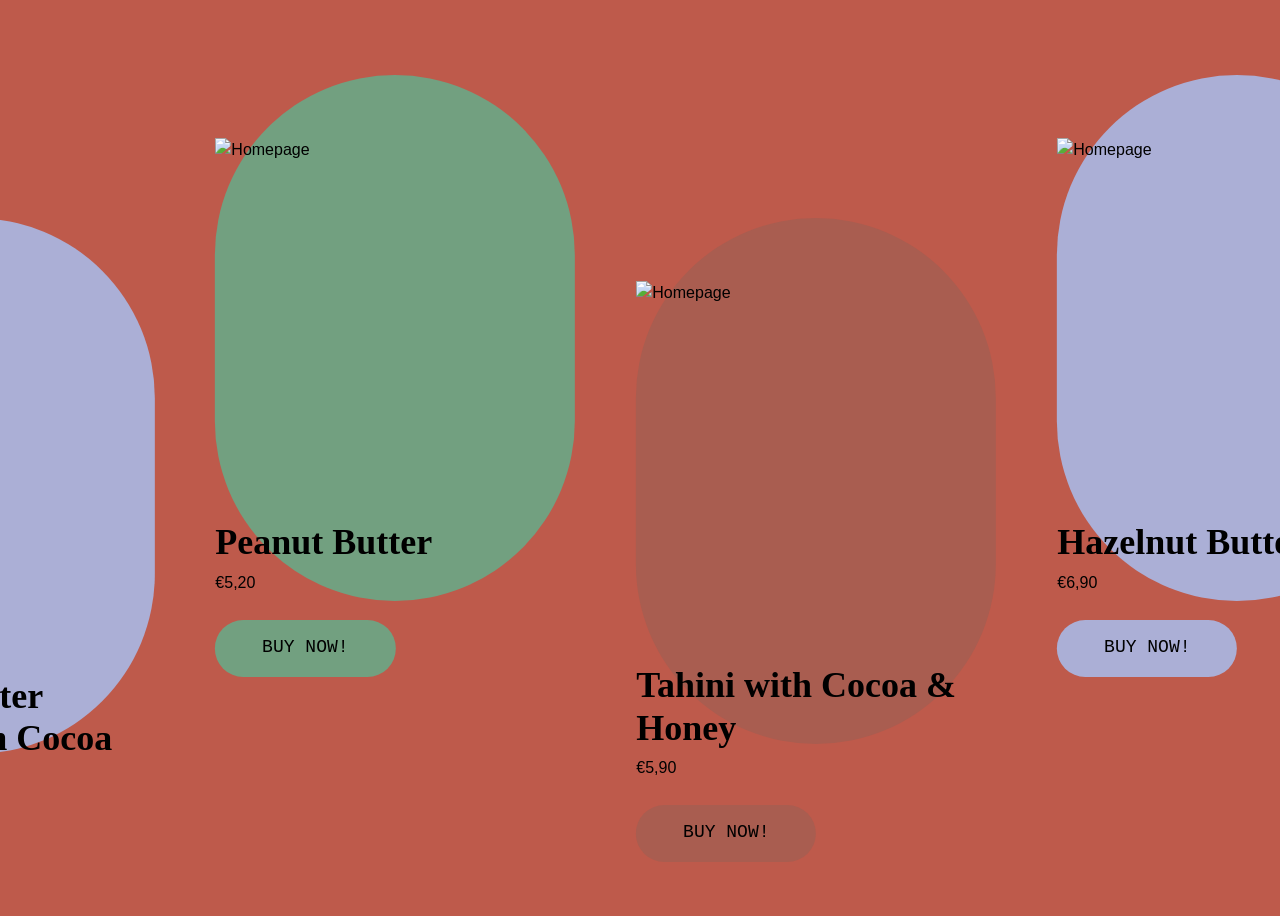
==== courouZel.html @ a233893a "pullendo classi" ====
<!doctype html>
<html lang="en-US">

<head>
    <meta charset="utf-8">
    <meta http-equiv="x-ua-compatible" content="ie=edge">
    <meta name="viewport" content="width=device-width, initial-scale=1, shrink-to-fit=no">

    <!-- This site is optimized with the Yoast SEO plugin v20.3 - https://yoast.com/wordpress/plugins/seo/ -->
    <title>carouZel &mdash; Taste the Wild. Find your Soul.</title>

    <meta name="yandex-verification" content="0fceaeccfa1d9a59" />
    <!-- / Yoast SEO plugin. -->

    <link rel='dns-prefetch' href='//static.wildsouls.gr' />

    <link href='https://static.wildsouls.gr' rel='preconnect' />
   
   
    <link rel="stylesheet" href="main.css">

    <script type='text/javascript' src='jquery.js' id='jquery-core-js'></script>

    </script>







</head>

<body >
        <main>
            <div class="flexible-content-wrap">
				
                <div style="background-color: #be5a4b;">
                    <div>
                    


                        <div data-component="MarqueeSlider" data-slider=".marquee-slider__list" data-speed="38" data-direction="left">
                            

                            <div class="marquee-slider__list">
                                <!--prodotto inizio-->
                                <div class="products-slider__item product-card">
                                    <div class="product-card__inner">
                                        <a href="#">
                                            <div class="product-card__thumb parallax-item" data-speed="0.1">
                                                <div class="product-card__background" style="background-color: #abafd6;">
                                                    <div class="product-card__pattern" style="background-image: url(https://static.wildsouls.gr/app/uploads/2020/10/HazelnutButterCrunchy.jpg);">
                                                    </div>
                                                </div>
                                                <div class="media-item media-item--portrait">
                                                    <div class="media-item__inner position-relative" style="padding-bottom: 113%;">
                                                        <img data-src="https://static.wildsouls.gr/app/uploads/2022/02/fountoukovoutiro_kakao_xourma-1-800x904.png" data-sizes="auto" alt="Homepage" class="media-item__image lazyload">
                                                    </div>
                                                </div>
                                            </div>

                                            <div class="product-card__body">
                                                <h2 class="product-card__title display display--3">
                                                    Hazelnut Butter Crunchy with Cocoa &amp; Date
                                                </h2>

                                                <div class="product-card__footer big-copy">

                                                    <div class="product-card__price">
                                                        <span class="woocommerce-Price-amount amount"><bdi><span class="woocommerce-Price-currencySymbol">&euro;</span>7,90</bdi>
                                                        </span>
                                                    </div>
                                                </div>
                                            </div>
                                        </a>

                                        <a href="?add-to-cart=11401" data-quantity="1" class="button wp-element-button product_type_simple add_to_cart_button ajax_add_to_cart product-card__button btn btn--primary btn--md" data-product_id="11401" data-product-name="Hazelnut Butter Crunchy with Cocoa &amp; Date"
                                            data-product-price="7.9" data-currency="EUR" data-product_sku="5201049184194" aria-label="Add &ldquo;Hazelnut Butter Crunchy with Cocoa &amp; Date&rdquo; to your cart" rel="nofollow" data-product-title="Hazelnut Butter Crunchy with Cocoa &amp; Date"
                                            style="background-color: #abafd6;">Buy Now!</a> </div>
                                </div>
                                <!--fine prodotto-->





                                <div class="products-slider__item product type-product post-2794 status-publish instock product_cat-nut-butters has-post-thumbnail taxable shipping-taxable purchasable product-type-simple product-card">
                                    <div class="product-card__inner">
                                        <a href="https://www.wildsouls.gr/en/product/the-wild-peanut-butter/" class="product-card__link" data-component="CustomCursorTrigger" data-cc="viewMore">
                                            <div class="product-card__thumb parallax-item" data-speed="0.1">
                                                <div class="product-card__background" style="background-color: #72a080;">
                                                    <div class="product-card__pattern" style="background-image: url(https://static.wildsouls.gr/app/uploads/2020/10/PeanutButter.jpg);">
                                                    </div>
                                                </div>
                                                <div class="media-item media-item--portrait">
                                                    <div class="media-item__inner position-relative" style="padding-bottom: 110%;">
                                                        <img data-src="https://static.wildsouls.gr/app/uploads/2020/10/fistikovoutiro-1-800x880.png" data-sizes="auto" alt="Homepage" class="media-item__image lazyload">
                                                    </div>
                                                </div>
                                            </div>

                                            <div class="product-card__body">
                                                <h2 class="product-card__title display display--3">
                                                    Peanut Butter
                                                </h2>

                                                <div class="product-card__footer big-copy">

                                                    <div class="product-card__price">
                                                        <span class="woocommerce-Price-amount amount"><bdi><span class="woocommerce-Price-currencySymbol">&euro;</span>5,20</bdi>
                                                        </span>
                                                    </div>
                                                </div>
                                            </div>
                                        </a>

                                        <a href="?add-to-cart=2794" data-quantity="1" class="button wp-element-button product_type_simple add_to_cart_button ajax_add_to_cart product-card__button btn btn--primary btn--md" data-product_id="2794" data-product-name="Peanut Butter" data-product-price="5.2"
                                            data-currency="EUR" data-product_sku="5201049183104" aria-label="Add &ldquo;Peanut Butter&rdquo; to your cart" rel="nofollow" data-product-title="Peanut Butter" style="background-color: #72a080;">Buy Now!</a>                                        </div>
                                </div>
                                <div class="products-slider__item product type-product post-2813 status-publish instock product_cat-sesame-vutter-tahini has-post-thumbnail taxable shipping-taxable purchasable product-type-simple product-card">
                                    <div class="product-card__inner">
                                        <a href="https://www.wildsouls.gr/en/product/tahini-with-cocoa-and-honey/" class="product-card__link" data-component="CustomCursorTrigger" data-cc="viewMore">
                                            <div class="product-card__thumb parallax-item" data-speed="0.1">
                                                <div class="product-card__background" style="background-color: #a95d50;">
                                                    <div class="product-card__pattern" style="background-image: url(https://static.wildsouls.gr/app/uploads/2020/10/Taxini_Cacao.jpg);">
                                                    </div>
                                                </div>
                                                <div class="media-item media-item--portrait">
                                                    <div class="media-item__inner position-relative" style="padding-bottom: 110%;">
                                                        <img data-src="https://static.wildsouls.gr/app/uploads/2020/10/taxini_kakoa_meli-800x880.png" data-sizes="auto" alt="Homepage" class="media-item__image lazyload">
                                                    </div>
                                                </div>
                                            </div>

                                            <div class="product-card__body">
                                                <h2 class="product-card__title display display--3">
                                                    Tahini with Cocoa & Honey
                                                </h2>

                                                <div class="product-card__footer big-copy">

                                                    <div class="product-card__price">
                                                        <span class="woocommerce-Price-amount amount"><bdi><span class="woocommerce-Price-currencySymbol">&euro;</span>5,90</bdi>
                                                        </span>
                                                    </div>
                                                </div>
                                            </div>
                                        </a>

                                        <a href="?add-to-cart=2813" data-quantity="1" class="button wp-element-button product_type_simple add_to_cart_button ajax_add_to_cart product-card__button btn btn--primary btn--md" data-product_id="2813" data-product-name="Tahini with Cocoa & Honey" data-product-price="5.9"
                                            data-currency="EUR" data-product_sku="5201049181247" aria-label="Add &ldquo;Tahini with Cocoa &amp; Honey&rdquo; to your cart" rel="nofollow" data-product-title="Tahini with Cocoa &amp; Honey" style="background-color: #a95d50;">Buy Now!</a>                                        </div>
                                </div>
                                <div class="products-slider__item product type-product post-2784 status-publish last instock product_cat-nut-butters has-post-thumbnail taxable shipping-taxable purchasable product-type-simple product-card">
                                    <div class="product-card__inner">
                                        <a href="https://www.wildsouls.gr/en/product/the-wild-hazelnut-butter/" class="product-card__link" data-component="CustomCursorTrigger" data-cc="viewMore">
                                            <div class="product-card__thumb parallax-item" data-speed="0.1">
                                                <div class="product-card__background" style="background-color: #abafd6;">
                                                    <div class="product-card__pattern" style="background-image: url(https://static.wildsouls.gr/app/uploads/2020/10/HazelnutButter.jpg);">
                                                    </div>
                                                </div>
                                                <div class="media-item media-item--portrait">
                                                    <div class="media-item__inner position-relative" style="padding-bottom: 110%;">
                                                        <img data-src="https://static.wildsouls.gr/app/uploads/2020/10/fountoukovoutiro-800x880.png" data-sizes="auto" alt="Homepage" class="media-item__image lazyload">
                                                    </div>
                                                </div>
                                            </div>

                                            <div class="product-card__body">
                                                <h2 class="product-card__title display display--3">
                                                    Hazelnut Butter
                                                </h2>

                                                <div class="product-card__footer big-copy">

                                                    <div class="product-card__price">
                                                        <span class="woocommerce-Price-amount amount"><bdi><span class="woocommerce-Price-currencySymbol">&euro;</span>6,90</bdi>
                                                        </span>
                                                    </div>
                                                </div>
                                            </div>
                                        </a>

                                        <a href="?add-to-cart=2784" data-quantity="1" class="button wp-element-button product_type_simple add_to_cart_button ajax_add_to_cart product-card__button btn btn--primary btn--md" data-product_id="2784" data-product-name="Hazelnut Butter" data-product-price="6.9"
                                            data-currency="EUR" data-product_sku="5201049184101" aria-label="Add &ldquo;Hazelnut Butter&rdquo; to your cart" rel="nofollow" data-product-title="Hazelnut Butter" style="background-color: #abafd6;">Buy Now!</a>                                        </div>
                                </div>
                                <div class="products-slider__item product type-product post-2823 status-publish first instock product_cat-sesame-vutter-tahini product_tag-high-fiber-en product_tag-vegan-en has-post-thumbnail taxable shipping-taxable purchasable product-type-simple product-card">
                                    <div class="product-card__inner">
                                        <a href="https://www.wildsouls.gr/en/product/the-wild-tahini/" class="product-card__link" data-component="CustomCursorTrigger" data-cc="viewMore">
                                            <div class="product-card__thumb parallax-item" data-speed="0.1">
                                                <div class="product-card__background" style="background-color: #fecf6b;">
                                                    <div class="product-card__pattern" style="background-image: url(https://static.wildsouls.gr/app/uploads/2020/10/Taxini.jpg);">
                                                    </div>
                                                </div>
                                                <div class="media-item media-item--portrait">
                                                    <div class="media-item__inner position-relative" style="padding-bottom: 110%;">
                                                        <img data-src="https://static.wildsouls.gr/app/uploads/2020/10/taxini_sisami-800x880.png" data-sizes="auto" alt="Homepage" class="media-item__image lazyload">
                                                    </div>
                                                </div>
                                            </div>

                                            <div class="product-card__body">
                                                <h2 class="product-card__title display display--3">
                                                    Tahini
                                                </h2>

                                                <div class="product-card__footer big-copy">

                                                    <div class="product-card__price">
                                                        <span class="woocommerce-Price-amount amount"><bdi><span class="woocommerce-Price-currencySymbol">&euro;</span>4,90</bdi>
                                                        </span>
                                                    </div>
                                                </div>
                                            </div>
                                        </a>

                                        <a href="?add-to-cart=2823" data-quantity="1" class="button wp-element-button product_type_simple add_to_cart_button ajax_add_to_cart product-card__button btn btn--primary btn--md" data-product_id="2823" data-product-name="Tahini" data-product-price="4.9"
                                            data-currency="EUR" data-product_sku="5201049181209" aria-label="Add &ldquo;Tahini&rdquo; to your cart" rel="nofollow" data-product-title="Tahini" style="background-color: #fecf6b;">Buy Now!</a>                                        </div>
                                </div>
                                <div class="products-slider__item product type-product post-2776 status-publish instock product_cat-nut-butters has-post-thumbnail taxable shipping-taxable purchasable product-type-simple product-card">
                                    <div class="product-card__inner">
                                        <a href="https://www.wildsouls.gr/en/product/the-wild-cashew-butter/" class="product-card__link" data-component="CustomCursorTrigger" data-cc="viewMore">
                                            <div class="product-card__thumb parallax-item" data-speed="0.1">
                                                <div class="product-card__background" style="background-color: #afe2f8;">
                                                    <div class="product-card__pattern" style="background-image: url(https://static.wildsouls.gr/app/uploads/2020/10/CashewButter.jpg);">
                                                    </div>
                                                </div>
                                                <div class="media-item media-item--portrait">
                                                    <div class="media-item__inner position-relative" style="padding-bottom: 110%;">
                                                        <img data-src="https://static.wildsouls.gr/app/uploads/2020/10/kasious-800x880.png" data-sizes="auto" alt="Homepage" class="media-item__image lazyload">
                                                    </div>
                                                </div>
                                            </div>

                                            <div class="product-card__body">
                                                <h2 class="product-card__title display display--3">
                                                    Cashew Butter
                                                </h2>

                                                <div class="product-card__footer big-copy">

                                                    <div class="product-card__price">
                                                        <span class="woocommerce-Price-amount amount"><bdi><span class="woocommerce-Price-currencySymbol">&euro;</span>6,90</bdi>
                                                        </span>
                                                    </div>
                                                </div>
                                            </div>
                                        </a>

                                        <a href="?add-to-cart=2776" data-quantity="1" class="button wp-element-button product_type_simple add_to_cart_button ajax_add_to_cart product-card__button btn btn--primary btn--md" data-product_id="2776" data-product-name="Cashew Butter" data-product-price="6.9"
                                            data-currency="EUR" data-product_sku="5201049186105" aria-label="Add &ldquo;Cashew Butter&rdquo; to your cart" rel="nofollow" data-product-title="Cashew Butter" style="background-color: #afe2f8;">Buy Now!</a>                                        </div>
                                </div>
                                <div class="products-slider__item product type-product post-2815 status-publish instock product_cat-sesame-vutter-tahini has-post-thumbnail taxable shipping-taxable purchasable product-type-simple product-card">
                                    <div class="product-card__inner">
                                        <a href="https://www.wildsouls.gr/en/product/tahini-with-honey/" class="product-card__link" data-component="CustomCursorTrigger" data-cc="viewMore">
                                            <div class="product-card__thumb parallax-item" data-speed="0.1">
                                                <div class="product-card__background" style="background-color: #fff7b0;">
                                                    <div class="product-card__pattern" style="background-image: url(https://static.wildsouls.gr/app/uploads/2020/10/Taxini_Meli.jpg);">
                                                    </div>
                                                </div>
                                                <div class="media-item media-item--portrait">
                                                    <div class="media-item__inner position-relative" style="padding-bottom: 110%;">
                                                        <img data-src="https://static.wildsouls.gr/app/uploads/2020/10/taxini_meli-800x880.png" data-sizes="auto" alt="Homepage" class="media-item__image lazyload">
                                                    </div>
                                                </div>
                                            </div>

                                            <div class="product-card__body">
                                                <h2 class="product-card__title display display--3">
                                                    Tahini with Honey
                                                </h2>

                                                <div class="product-card__footer big-copy">

                                                    <div class="product-card__price">
                                                        <span class="woocommerce-Price-amount amount"><bdi><span class="woocommerce-Price-currencySymbol">&euro;</span>5,90</bdi>
                                                        </span>
                                                    </div>
                                                </div>
                                            </div>
                                        </a>

                                        <a href="?add-to-cart=2815" data-quantity="1" class="button wp-element-button product_type_simple add_to_cart_button ajax_add_to_cart product-card__button btn btn--primary btn--md" data-product_id="2815" data-product-name="Tahini with Honey" data-product-price="5.9"
                                            data-currency="EUR" data-product_sku="5201049181230" aria-label="Add &ldquo;Tahini with Honey&rdquo; to your cart" rel="nofollow" data-product-title="Tahini with Honey" style="background-color: #fff7b0;">Buy Now!</a>                                        </div>
                                </div>
                                <div class="products-slider__item product type-product post-2807 status-publish last instock product_cat-sesame-vutter-tahini has-post-thumbnail taxable shipping-taxable purchasable product-type-simple product-card">
                                    <div class="product-card__inner">
                                        <a href="https://www.wildsouls.gr/en/product/high-fiber-tahini/" class="product-card__link" data-component="CustomCursorTrigger" data-cc="viewMore">
                                            <div class="product-card__thumb parallax-item" data-speed="0.1">
                                                <div class="product-card__background" style="background-color: #a6d07d;">
                                                    <div class="product-card__pattern" style="background-image: url(https://static.wildsouls.gr/app/uploads/2020/10/Taxini_Fiber.jpg);">
                                                    </div>
                                                </div>
                                                <div class="media-item media-item--portrait">
                                                    <div class="media-item__inner position-relative" style="padding-bottom: 110%;">
                                                        <img data-src="https://static.wildsouls.gr/app/uploads/2020/10/taxini_futikes-ines-800x880.png" data-sizes="auto" alt="Homepage" class="media-item__image lazyload">
                                                    </div>
                                                </div>
                                            </div>

                                            <div class="product-card__body">
                                                <h2 class="product-card__title display display--3">
                                                    High Fiber Tahini
                                                </h2>

                                                <div class="product-card__footer big-copy">

                                                    <div class="product-card__price">
                                                        <span class="woocommerce-Price-amount amount"><bdi><span class="woocommerce-Price-currencySymbol">&euro;</span>5,90</bdi>
                                                        </span>
                                                    </div>
                                                </div>
                                            </div>
                                        </a>

                                        <a href="?add-to-cart=2807" data-quantity="1" class="button wp-element-button product_type_simple add_to_cart_button ajax_add_to_cart product-card__button btn btn--primary btn--md" data-product_id="2807" data-product-name="High Fiber Tahini" data-product-price="5.9"
                                            data-currency="EUR" data-product_sku="5201049181339" aria-label="Add &ldquo;High Fiber Tahini&rdquo; to your cart" rel="nofollow" data-product-title="High Fiber Tahini" style="background-color: #a6d07d;">Buy Now!</a>                                        </div>
                                </div>
                                <div class="products-slider__item product type-product post-2788 status-publish first instock product_cat-nut-butters has-post-thumbnail taxable shipping-taxable purchasable product-type-simple product-card">
                                    <div class="product-card__inner">
                                        <a href="https://www.wildsouls.gr/en/product/the-wild-almond-butter/" class="product-card__link" data-component="CustomCursorTrigger" data-cc="viewMore">
                                            <div class="product-card__thumb parallax-item" data-speed="0.1">
                                                <div class="product-card__background" style="background-color: #f6b8d3;">
                                                    <div class="product-card__pattern" style="background-image: url(https://static.wildsouls.gr/app/uploads/2020/10/AlmondButter.jpg);">
                                                    </div>
                                                </div>
                                                <div class="media-item media-item--portrait">
                                                    <div class="media-item__inner position-relative" style="padding-bottom: 110%;">
                                                        <img data-src="https://static.wildsouls.gr/app/uploads/2020/10/amigdalovoutiro-800x880.png" data-sizes="auto" alt="Homepage" class="media-item__image lazyload">
                                                    </div>
                                                </div>
                                            </div>

                                            <div class="product-card__body">
                                                <h2 class="product-card__title display display--3">
                                                    Almond Butter
                                                </h2>

                                                <div class="product-card__footer big-copy">

                                                    <div class="product-card__price">
                                                        <span class="woocommerce-Price-amount amount"><bdi><span class="woocommerce-Price-currencySymbol">&euro;</span>7,20</bdi>
                                                        </span>
                                                    </div>
                                                </div>
                                            </div>
                                        </a>

                                        <a href="?add-to-cart=2788" data-quantity="1" class="button wp-element-button product_type_simple add_to_cart_button ajax_add_to_cart product-card__button btn btn--primary btn--md" data-product_id="2788" data-product-name="Almond Butter" data-product-price="7.2"
                                            data-currency="EUR" data-product_sku="5201049185108" aria-label="Add &ldquo;Almond Butter&rdquo; to your cart" rel="nofollow" data-product-title="Almond Butter" style="background-color: #f6b8d3;">Buy Now!</a>                                        </div>
                                </div>
                                <div class="products-slider__item product type-product post-2803 status-publish instock product_cat-sesame-vutter-tahini has-post-thumbnail taxable shipping-taxable purchasable product-type-simple product-card">
                                    <div class="product-card__inner">
                                        <a href="https://www.wildsouls.gr/en/product/tahini-with-extra-protein/" class="product-card__link" data-component="CustomCursorTrigger" data-cc="viewMore">
                                            <div class="product-card__thumb parallax-item" data-speed="0.1">
                                                <div class="product-card__background" style="background-color: #f84f5a;">
                                                    <div class="product-card__pattern" style="background-image: url(https://static.wildsouls.gr/app/uploads/2020/10/Taxini_Protein.jpg);">
                                                    </div>
                                                </div>
                                                <div class="media-item media-item--portrait">
                                                    <div class="media-item__inner position-relative" style="padding-bottom: 110%;">
                                                        <img data-src="https://static.wildsouls.gr/app/uploads/2020/10/taxini_protein-800x880.png" data-sizes="auto" alt="Homepage" class="media-item__image lazyload">
                                                    </div>
                                                </div>
                                            </div>

                                            <div class="product-card__body">
                                                <h2 class="product-card__title display display--3">
                                                    High Protein Tahini
                                                </h2>

                                                <div class="product-card__footer big-copy">

                                                    <div class="product-card__price">
                                                        <span class="woocommerce-Price-amount amount"><bdi><span class="woocommerce-Price-currencySymbol">&euro;</span>6,40</bdi>
                                                        </span>
                                                    </div>
                                                </div>
                                            </div>
                                        </a>

                                        <a href="?add-to-cart=2803" data-quantity="1" class="button wp-element-button product_type_simple add_to_cart_button ajax_add_to_cart product-card__button btn btn--primary btn--md" data-product_id="2803" data-product-name="High Protein Tahini" data-product-price="6.4"
                                            data-currency="EUR" data-product_sku="5201049181346" aria-label="Add &ldquo;High Protein Tahini&rdquo; to your cart" rel="nofollow" data-product-title="High Protein Tahini" style="background-color: #f84f5a;">Buy Now!</a>                                        </div>
                                </div>
                                <div class="products-slider__item product type-product post-2805 status-publish instock product_cat-sesame-vutter-tahini has-post-thumbnail taxable shipping-taxable purchasable product-type-simple product-card">
                                    <div class="product-card__inner">
                                        <a href="https://www.wildsouls.gr/en/product/tahini-with-chia-seeds/" class="product-card__link" data-component="CustomCursorTrigger" data-cc="viewMore">
                                            <div class="product-card__thumb parallax-item" data-speed="0.1">
                                                <div class="product-card__background" style="background-color: #ad6aa9;">
                                                    <div class="product-card__pattern" style="background-image: url(https://static.wildsouls.gr/app/uploads/2020/10/Taxini_Chia.jpg);">
                                                    </div>
                                                </div>
                                                <div class="media-item media-item--portrait">
                                                    <div class="media-item__inner position-relative" style="padding-bottom: 110%;">
                                                        <img data-src="https://static.wildsouls.gr/app/uploads/2020/10/taxini_chia-800x880.png" data-sizes="auto" alt="Homepage" class="media-item__image lazyload">
                                                    </div>
                                                </div>
                                            </div>

                                            <div class="product-card__body">
                                                <h2 class="product-card__title display display--3">
                                                    Tahini with Chia Seeds
                                                </h2>

                                                <div class="product-card__footer big-copy">

                                                    <div class="product-card__price">
                                                        <span class="woocommerce-Price-amount amount"><bdi><span class="woocommerce-Price-currencySymbol">&euro;</span>5,90</bdi>
                                                        </span>
                                                    </div>
                                                </div>
                                            </div>
                                        </a>

                                        <a href="?add-to-cart=2805" data-quantity="1" class="button wp-element-button product_type_simple add_to_cart_button ajax_add_to_cart product-card__button btn btn--primary btn--md" data-product_id="2805" data-product-name="Tahini with Chia Seeds" data-product-price="5.9"
                                            data-currency="EUR" data-product_sku="5201049181322" aria-label="Add &ldquo;Tahini with Chia Seeds&rdquo; to your cart" rel="nofollow" data-product-title="Tahini with Chia Seeds" style="background-color: #ad6aa9;">Buy Now!</a>                                        </div>
                                </div>
                            </div>
                        </div>


                        <div class="background-switcher" data-color="#ed7b49"></div>


 





						


    <script type='text/javascript' id='sage/main.js-js-extra'>
        /* <![CDATA[ */
        var app = {
            "environment": "production",
            "ajaxURL": "https:\/\/www.wildsouls.gr\/wp\/wp-admin\/admin-ajax.php",
            "i18n": {
                "addedToCart": "<productname> has been added to your cart.",
                "socialLogin": "Login with",
                "returningCustomer": "Are you already a member?",
                "country": "Country \/ Region",
                "state": "State \/ County",
                "city": "Town \/ City",
                "postcode": "Postcode \/ ZIP",
                "giftBtn": "Add Your Gift"
            }
        };
        /* ]]> */
    </script>
    <script data-minify="1" type='text/javascript' src='data-minify.js' id='sage/main.js-js'></script>
    <!-- WooCommerce JavaScript -->



</body>

</html>

<!-- This website is like a Rocket, isn't it? Performance optimized by WP Rocket. Learn more: https://wp-rocket.me - Debug: cached@1680680774 -->
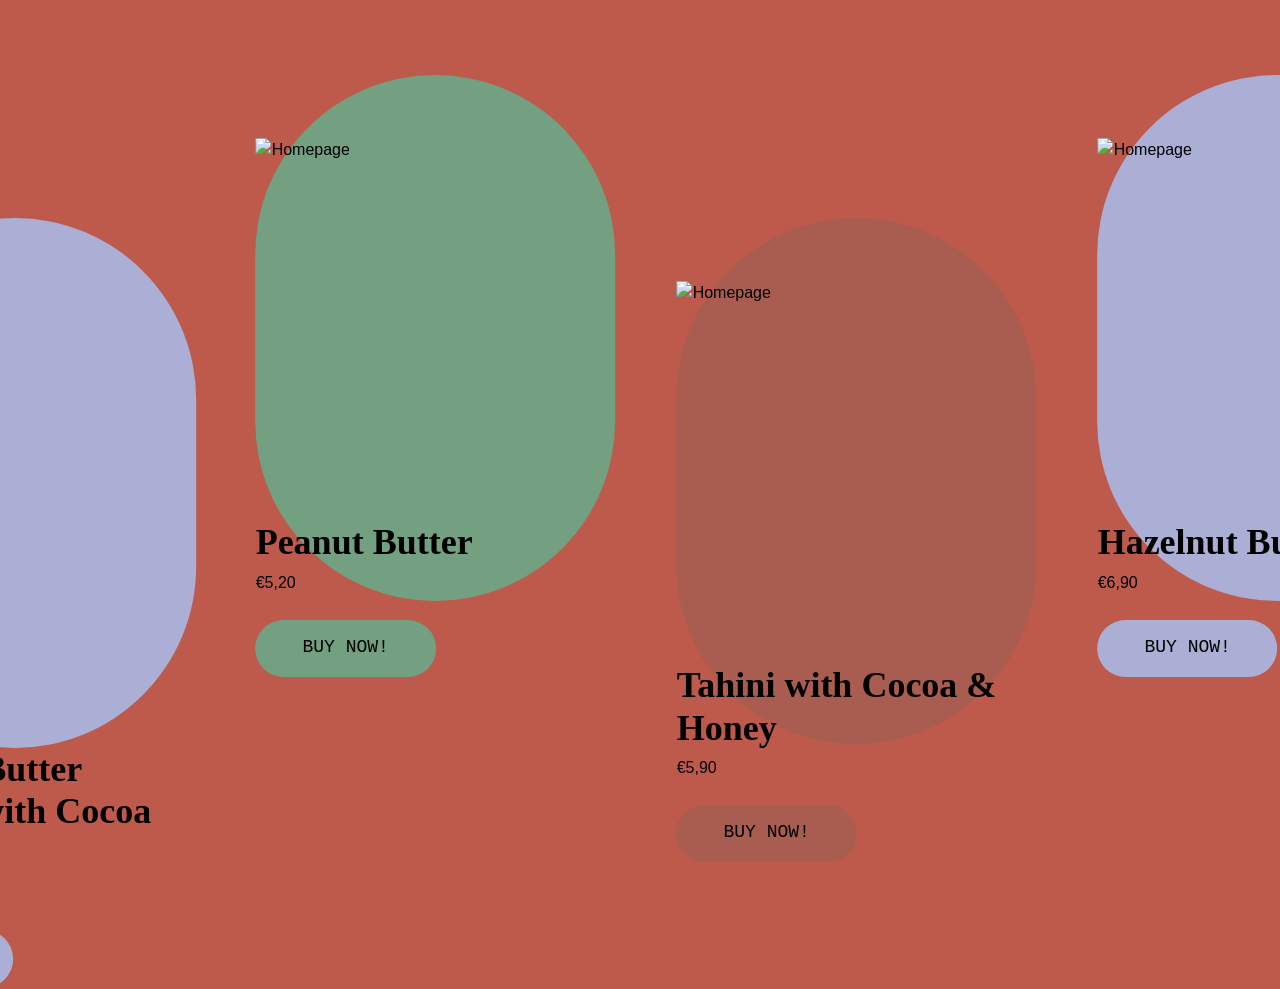
==== commit f7ab7b21: "mancano pochi classi" ====
--- a/courouZel.html
+++ b/courouZel.html
@@ -37,30 +37,29 @@
 				
                 <div style="background-color: #be5a4b;">
                     <div>
-                    
-
-
-                        <div data-component="MarqueeSlider" data-slider=".marquee-slider__list" data-speed="38" data-direction="left">
+                    <!-- data-speed sarebbe la velocità di scorrimento-->
+                        <div data-component="MarqueeSlider" data-slider=".marquee-slider__list" data-speed="38" data-direction="left"> 
                             
 
                             <div class="marquee-slider__list">
                                 <!--prodotto inizio-->
                                 <div class="products-slider__item product-card">
-                                    <div class="product-card__inner">
+                                    <div>
                                         <a href="#">
-                                            <div class="product-card__thumb parallax-item" data-speed="0.1">
+                                            <div class="product-card__thumb parallax-item">
                                                 <div class="product-card__background" style="background-color: #abafd6;">
                                                     <div class="product-card__pattern" style="background-image: url(https://static.wildsouls.gr/app/uploads/2020/10/HazelnutButterCrunchy.jpg);">
                                                     </div>
                                                 </div>
-                                                <div class="media-item media-item--portrait">
-                                                    <div class="media-item__inner position-relative" style="padding-bottom: 113%;">
+                                                <div class="media-item">
+                                                    <div style="padding-bottom: 110%;">
+                                                        <!-- immagine del prodotto-->
                                                         <img data-src="https://static.wildsouls.gr/app/uploads/2022/02/fountoukovoutiro_kakao_xourma-1-800x904.png" data-sizes="auto" alt="Homepage" class="media-item__image lazyload">
                                                     </div>
                                                 </div>
                                             </div>
 
-                                            <div class="product-card__body">
+                                            <div>
                                                 <h2 class="product-card__title display display--3">
                                                     Hazelnut Butter Crunchy with Cocoa &amp; Date
                                                 </h2>
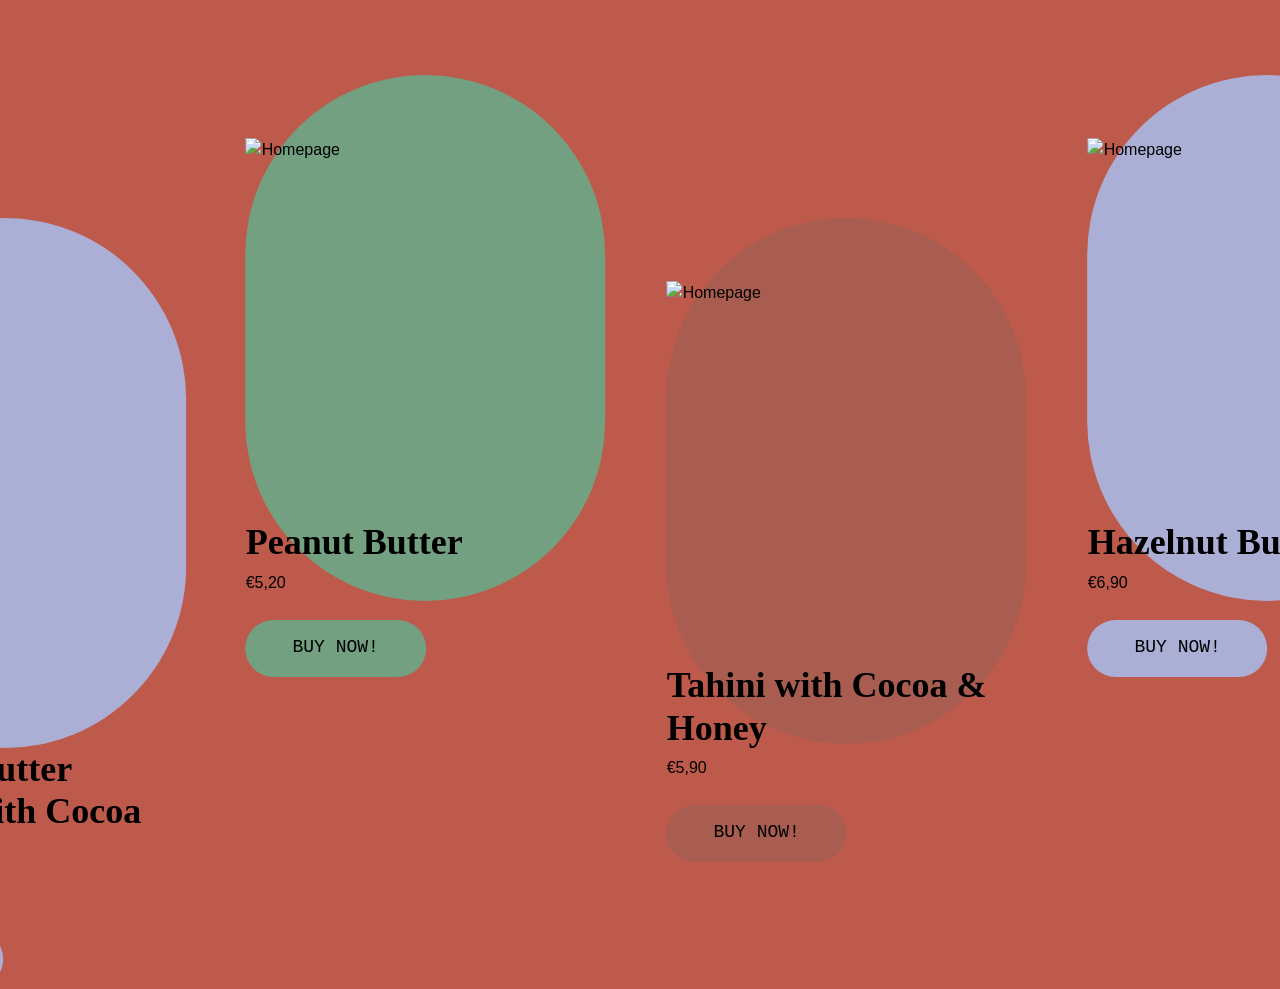
==== commit db6cdd7e: "ho copisto tutto il css necessario... non va" ====
--- a/courouZel.html
+++ b/courouZel.html
@@ -64,18 +64,17 @@
                                                     Hazelnut Butter Crunchy with Cocoa &amp; Date
                                                 </h2>
 
-                                                <div class="product-card__footer big-copy">
-
-                                                    <div class="product-card__price">
-                                                        <span class="woocommerce-Price-amount amount"><bdi><span class="woocommerce-Price-currencySymbol">&euro;</span>7,90</bdi>
-                                                        </span>
-                                                    </div>
-                                                </div>
-                                            </div>
-                                        </a>
-
-                                        <a href="?add-to-cart=11401" data-quantity="1" class="button wp-element-button product_type_simple add_to_cart_button ajax_add_to_cart product-card__button btn btn--primary btn--md" data-product_id="11401" data-product-name="Hazelnut Butter Crunchy with Cocoa &amp; Date"
-                                            data-product-price="7.9" data-currency="EUR" data-product_sku="5201049184194" aria-label="Add &ldquo;Hazelnut Butter Crunchy with Cocoa &amp; Date&rdquo; to your cart" rel="nofollow" data-product-title="Hazelnut Butter Crunchy with Cocoa &amp; Date"
+                                                <div class="product-card__footer">
+
+                                                    <div class="product-card__price">
+                                                        <span><bdi><span>&euro;</span>7,90</bdi>
+                                                        </span>
+                                                    </div>
+                                                </div>
+                                            </div>
+                                        </a>
+
+                                        <a href="#" class="product-card__button btn btn--primary btn--md"
                                             style="background-color: #abafd6;">Buy Now!</a> </div>
                                 </div>
                                 <!--fine prodotto-->
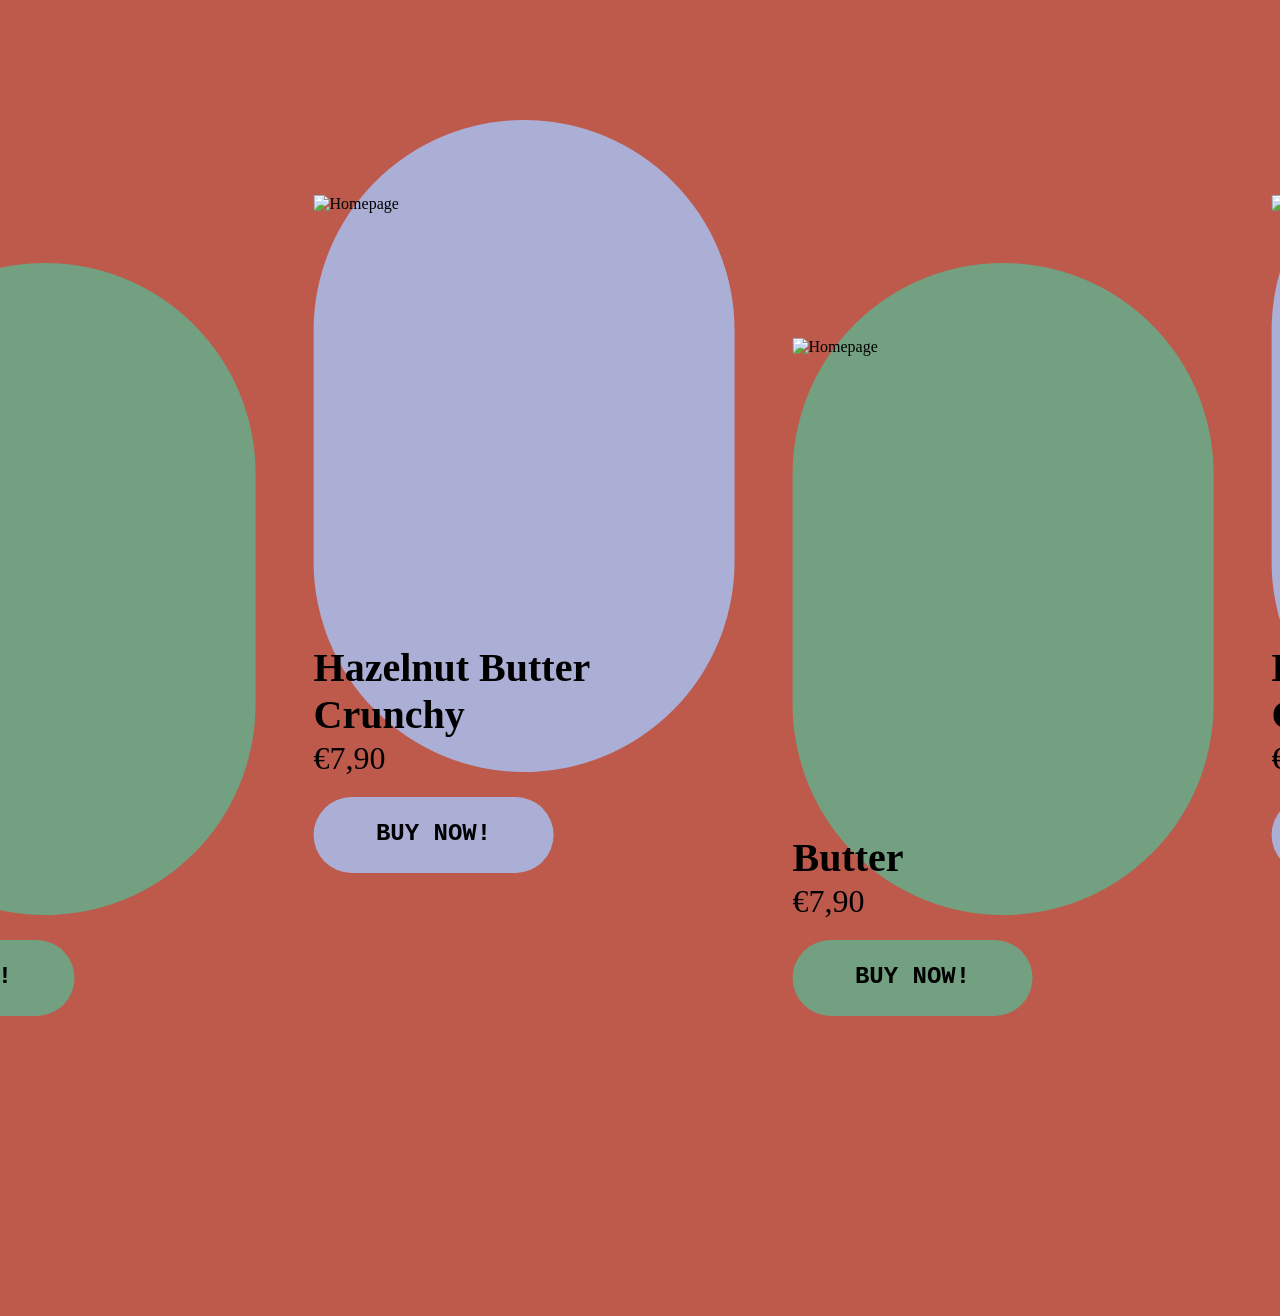
==== commit 793c410a: "finito" ====
--- a/courouZel.html
+++ b/courouZel.html
@@ -17,7 +17,7 @@
     <link href='https://static.wildsouls.gr' rel='preconnect' />
    
    
-    <link rel="stylesheet" href="main.css">
+    <link rel="stylesheet" href="carouzel.css">
 
     <script type='text/javascript' src='jquery.js' id='jquery-core-js'></script>
 
@@ -33,26 +33,64 @@
 
 <body >
         <main>
-            <div class="flexible-content-wrap">
-				
-                <div style="background-color: #be5a4b;">
+            <div class="flexible-content-wrap">	
+                <div class="backg"style="background-color: #be5a4b;">
                     <div>
-                    <!-- data-speed sarebbe la velocità di scorrimento-->
+                        <!-- data-speed sarebbe la velocità di scorrimento-->
                         <div data-component="MarqueeSlider" data-slider=".marquee-slider__list" data-speed="38" data-direction="left"> 
-                            
-
                             <div class="marquee-slider__list">
                                 <!--prodotto inizio-->
                                 <div class="products-slider__item product-card">
-                                    <div>
-                                        <a href="#">
-                                            <div class="product-card__thumb parallax-item">
+                                    <div class="spaaan">
+                                        <a href="#">
+                                            <div class="product-card__thumb">
+                                                <!-- background color del prodotto-->
+                                                <div class="product-card__background" style="background-color: #72a080;">
+                                                    <!-- background immage hover del prodotto-->
+                                                    <div class="product-card__pattern" style="background-image: url(https://static.wildsouls.gr/app/uploads/2020/10/PeanutButter.jpg);">
+                                                    </div>
+                                                </div>
+                                                <div class="media-item">
+                                                    <div>
+                                                        <!-- immagine del prodotto-->
+                                                        <img data-src="spaghetti.png" data-sizes="auto" alt="Homepage" class="media-item__image lazyload">
+                                                    </div>
+                                                </div>
+                                            </div>
+
+                                            <div>
+                                                <h2 class="product-card__title display display--3">
+                                                    Butter
+                                                </h2>
+
+                                                <div class="product-card__footer">
+
+                                                    <div class="product-card__price">
+                                                        <span><bdi><span>&euro;</span>7,90</bdi>
+                                                        </span>
+                                                    </div>
+                                                </div>
+                                            </div>
+                                        </a>
+                                         <!-- background color del button-->
+                                        <a href="#" class="product-card__button btn btn--primary btn--md"
+                                        style="background-color: #72a080;">Buy Now!</a> </div>
+                                </div>
+                                <!--fine prodotto-->
+
+                                <!--prodotto inizio-->
+                                <div class="products-slider__item product-card">
+                                    <div class="spaaan">
+                                        <a href="#">
+                                            <div class="product-card__thumb">
+                                                <!-- background color del prodotto-->
                                                 <div class="product-card__background" style="background-color: #abafd6;">
+                                                    <!-- background immage hover del prodotto-->
                                                     <div class="product-card__pattern" style="background-image: url(https://static.wildsouls.gr/app/uploads/2020/10/HazelnutButterCrunchy.jpg);">
                                                     </div>
                                                 </div>
                                                 <div class="media-item">
-                                                    <div style="padding-bottom: 110%;">
+                                                    <div>
                                                         <!-- immagine del prodotto-->
                                                         <img data-src="https://static.wildsouls.gr/app/uploads/2022/02/fountoukovoutiro_kakao_xourma-1-800x904.png" data-sizes="auto" alt="Homepage" class="media-item__image lazyload">
                                                     </div>
@@ -61,360 +99,186 @@
 
                                             <div>
                                                 <h2 class="product-card__title display display--3">
-                                                    Hazelnut Butter Crunchy with Cocoa &amp; Date
-                                                </h2>
-
-                                                <div class="product-card__footer">
-
-                                                    <div class="product-card__price">
-                                                        <span><bdi><span>&euro;</span>7,90</bdi>
-                                                        </span>
-                                                    </div>
-                                                </div>
-                                            </div>
-                                        </a>
-
+                                                    Hazelnut Butter Crunchy
+                                                </h2>
+
+                                                <div class="product-card__footer">
+
+                                                    <div class="product-card__price">
+                                                        <span><bdi><span>&euro;</span>7,90</bdi>
+                                                        </span>
+                                                    </div>
+                                                </div>
+                                            </div>
+                                        </a>
+                                        <!-- background color del button-->
                                         <a href="#" class="product-card__button btn btn--primary btn--md"
                                             style="background-color: #abafd6;">Buy Now!</a> </div>
-                                </div>
-                                <!--fine prodotto-->
-
-
-
-
-
-                                <div class="products-slider__item product type-product post-2794 status-publish instock product_cat-nut-butters has-post-thumbnail taxable shipping-taxable purchasable product-type-simple product-card">
-                                    <div class="product-card__inner">
-                                        <a href="https://www.wildsouls.gr/en/product/the-wild-peanut-butter/" class="product-card__link" data-component="CustomCursorTrigger" data-cc="viewMore">
-                                            <div class="product-card__thumb parallax-item" data-speed="0.1">
+                                    </div>
+                                
+                                <!--fine prodotto-->
+
+                                 <!--prodotto inizio-->
+                                 <div class="products-slider__item product-card">
+                                    <div class="spaaan">
+                                        <a href="#">
+                                            <div class="product-card__thumb">
+                                                <!-- background color del prodotto-->
                                                 <div class="product-card__background" style="background-color: #72a080;">
+                                                    <!-- background immage hover del prodotto-->
                                                     <div class="product-card__pattern" style="background-image: url(https://static.wildsouls.gr/app/uploads/2020/10/PeanutButter.jpg);">
                                                     </div>
                                                 </div>
-                                                <div class="media-item media-item--portrait">
-                                                    <div class="media-item__inner position-relative" style="padding-bottom: 110%;">
-                                                        <img data-src="https://static.wildsouls.gr/app/uploads/2020/10/fistikovoutiro-1-800x880.png" data-sizes="auto" alt="Homepage" class="media-item__image lazyload">
-                                                    </div>
-                                                </div>
-                                            </div>
-
-                                            <div class="product-card__body">
-                                                <h2 class="product-card__title display display--3">
-                                                    Peanut Butter
-                                                </h2>
-
-                                                <div class="product-card__footer big-copy">
-
-                                                    <div class="product-card__price">
-                                                        <span class="woocommerce-Price-amount amount"><bdi><span class="woocommerce-Price-currencySymbol">&euro;</span>5,20</bdi>
-                                                        </span>
-                                                    </div>
-                                                </div>
-                                            </div>
-                                        </a>
-
-                                        <a href="?add-to-cart=2794" data-quantity="1" class="button wp-element-button product_type_simple add_to_cart_button ajax_add_to_cart product-card__button btn btn--primary btn--md" data-product_id="2794" data-product-name="Peanut Butter" data-product-price="5.2"
-                                            data-currency="EUR" data-product_sku="5201049183104" aria-label="Add &ldquo;Peanut Butter&rdquo; to your cart" rel="nofollow" data-product-title="Peanut Butter" style="background-color: #72a080;">Buy Now!</a>                                        </div>
-                                </div>
-                                <div class="products-slider__item product type-product post-2813 status-publish instock product_cat-sesame-vutter-tahini has-post-thumbnail taxable shipping-taxable purchasable product-type-simple product-card">
-                                    <div class="product-card__inner">
-                                        <a href="https://www.wildsouls.gr/en/product/tahini-with-cocoa-and-honey/" class="product-card__link" data-component="CustomCursorTrigger" data-cc="viewMore">
-                                            <div class="product-card__thumb parallax-item" data-speed="0.1">
-                                                <div class="product-card__background" style="background-color: #a95d50;">
-                                                    <div class="product-card__pattern" style="background-image: url(https://static.wildsouls.gr/app/uploads/2020/10/Taxini_Cacao.jpg);">
-                                                    </div>
-                                                </div>
-                                                <div class="media-item media-item--portrait">
-                                                    <div class="media-item__inner position-relative" style="padding-bottom: 110%;">
-                                                        <img data-src="https://static.wildsouls.gr/app/uploads/2020/10/taxini_kakoa_meli-800x880.png" data-sizes="auto" alt="Homepage" class="media-item__image lazyload">
-                                                    </div>
-                                                </div>
-                                            </div>
-
-                                            <div class="product-card__body">
-                                                <h2 class="product-card__title display display--3">
-                                                    Tahini with Cocoa & Honey
-                                                </h2>
-
-                                                <div class="product-card__footer big-copy">
-
-                                                    <div class="product-card__price">
-                                                        <span class="woocommerce-Price-amount amount"><bdi><span class="woocommerce-Price-currencySymbol">&euro;</span>5,90</bdi>
-                                                        </span>
-                                                    </div>
-                                                </div>
-                                            </div>
-                                        </a>
-
-                                        <a href="?add-to-cart=2813" data-quantity="1" class="button wp-element-button product_type_simple add_to_cart_button ajax_add_to_cart product-card__button btn btn--primary btn--md" data-product_id="2813" data-product-name="Tahini with Cocoa & Honey" data-product-price="5.9"
-                                            data-currency="EUR" data-product_sku="5201049181247" aria-label="Add &ldquo;Tahini with Cocoa &amp; Honey&rdquo; to your cart" rel="nofollow" data-product-title="Tahini with Cocoa &amp; Honey" style="background-color: #a95d50;">Buy Now!</a>                                        </div>
-                                </div>
-                                <div class="products-slider__item product type-product post-2784 status-publish last instock product_cat-nut-butters has-post-thumbnail taxable shipping-taxable purchasable product-type-simple product-card">
-                                    <div class="product-card__inner">
-                                        <a href="https://www.wildsouls.gr/en/product/the-wild-hazelnut-butter/" class="product-card__link" data-component="CustomCursorTrigger" data-cc="viewMore">
-                                            <div class="product-card__thumb parallax-item" data-speed="0.1">
+                                                <div class="media-item">
+                                                    <div>
+                                                        <!-- immagine del prodotto-->
+                                                        <img data-src="spaghetti.png" data-sizes="auto" alt="Homepage" class="media-item__image lazyload">
+                                                    </div>
+                                                </div>
+                                            </div>
+
+                                            <div>
+                                                <h2 class="product-card__title display display--3">
+                                                    Butter
+                                                </h2>
+
+                                                <div class="product-card__footer">
+
+                                                    <div class="product-card__price">
+                                                        <span><bdi><span>&euro;</span>7,90</bdi>
+                                                        </span>
+                                                    </div>
+                                                </div>
+                                            </div>
+                                        </a>
+                                         <!-- background color del button-->
+                                        <a href="#" class="product-card__button btn btn--primary btn--md"
+                                        style="background-color: #72a080;">Buy Now!</a> </div>
+                                </div>
+                                <!--fine prodotto-->
+
+                                <!--prodotto inizio-->
+                                <div class="products-slider__item product-card">
+                                    <div class="spaaan">
+                                        <a href="#">
+                                            <div class="product-card__thumb">
+                                                <!-- background color del prodotto-->
                                                 <div class="product-card__background" style="background-color: #abafd6;">
-                                                    <div class="product-card__pattern" style="background-image: url(https://static.wildsouls.gr/app/uploads/2020/10/HazelnutButter.jpg);">
-                                                    </div>
-                                                </div>
-                                                <div class="media-item media-item--portrait">
-                                                    <div class="media-item__inner position-relative" style="padding-bottom: 110%;">
-                                                        <img data-src="https://static.wildsouls.gr/app/uploads/2020/10/fountoukovoutiro-800x880.png" data-sizes="auto" alt="Homepage" class="media-item__image lazyload">
-                                                    </div>
-                                                </div>
-                                            </div>
-
-                                            <div class="product-card__body">
-                                                <h2 class="product-card__title display display--3">
-                                                    Hazelnut Butter
-                                                </h2>
-
-                                                <div class="product-card__footer big-copy">
-
-                                                    <div class="product-card__price">
-                                                        <span class="woocommerce-Price-amount amount"><bdi><span class="woocommerce-Price-currencySymbol">&euro;</span>6,90</bdi>
-                                                        </span>
-                                                    </div>
-                                                </div>
-                                            </div>
-                                        </a>
-
-                                        <a href="?add-to-cart=2784" data-quantity="1" class="button wp-element-button product_type_simple add_to_cart_button ajax_add_to_cart product-card__button btn btn--primary btn--md" data-product_id="2784" data-product-name="Hazelnut Butter" data-product-price="6.9"
-                                            data-currency="EUR" data-product_sku="5201049184101" aria-label="Add &ldquo;Hazelnut Butter&rdquo; to your cart" rel="nofollow" data-product-title="Hazelnut Butter" style="background-color: #abafd6;">Buy Now!</a>                                        </div>
-                                </div>
-                                <div class="products-slider__item product type-product post-2823 status-publish first instock product_cat-sesame-vutter-tahini product_tag-high-fiber-en product_tag-vegan-en has-post-thumbnail taxable shipping-taxable purchasable product-type-simple product-card">
-                                    <div class="product-card__inner">
-                                        <a href="https://www.wildsouls.gr/en/product/the-wild-tahini/" class="product-card__link" data-component="CustomCursorTrigger" data-cc="viewMore">
-                                            <div class="product-card__thumb parallax-item" data-speed="0.1">
-                                                <div class="product-card__background" style="background-color: #fecf6b;">
-                                                    <div class="product-card__pattern" style="background-image: url(https://static.wildsouls.gr/app/uploads/2020/10/Taxini.jpg);">
-                                                    </div>
-                                                </div>
-                                                <div class="media-item media-item--portrait">
-                                                    <div class="media-item__inner position-relative" style="padding-bottom: 110%;">
-                                                        <img data-src="https://static.wildsouls.gr/app/uploads/2020/10/taxini_sisami-800x880.png" data-sizes="auto" alt="Homepage" class="media-item__image lazyload">
-                                                    </div>
-                                                </div>
-                                            </div>
-
-                                            <div class="product-card__body">
-                                                <h2 class="product-card__title display display--3">
-                                                    Tahini
-                                                </h2>
-
-                                                <div class="product-card__footer big-copy">
-
-                                                    <div class="product-card__price">
-                                                        <span class="woocommerce-Price-amount amount"><bdi><span class="woocommerce-Price-currencySymbol">&euro;</span>4,90</bdi>
-                                                        </span>
-                                                    </div>
-                                                </div>
-                                            </div>
-                                        </a>
-
-                                        <a href="?add-to-cart=2823" data-quantity="1" class="button wp-element-button product_type_simple add_to_cart_button ajax_add_to_cart product-card__button btn btn--primary btn--md" data-product_id="2823" data-product-name="Tahini" data-product-price="4.9"
-                                            data-currency="EUR" data-product_sku="5201049181209" aria-label="Add &ldquo;Tahini&rdquo; to your cart" rel="nofollow" data-product-title="Tahini" style="background-color: #fecf6b;">Buy Now!</a>                                        </div>
-                                </div>
-                                <div class="products-slider__item product type-product post-2776 status-publish instock product_cat-nut-butters has-post-thumbnail taxable shipping-taxable purchasable product-type-simple product-card">
-                                    <div class="product-card__inner">
-                                        <a href="https://www.wildsouls.gr/en/product/the-wild-cashew-butter/" class="product-card__link" data-component="CustomCursorTrigger" data-cc="viewMore">
-                                            <div class="product-card__thumb parallax-item" data-speed="0.1">
-                                                <div class="product-card__background" style="background-color: #afe2f8;">
-                                                    <div class="product-card__pattern" style="background-image: url(https://static.wildsouls.gr/app/uploads/2020/10/CashewButter.jpg);">
-                                                    </div>
-                                                </div>
-                                                <div class="media-item media-item--portrait">
-                                                    <div class="media-item__inner position-relative" style="padding-bottom: 110%;">
-                                                        <img data-src="https://static.wildsouls.gr/app/uploads/2020/10/kasious-800x880.png" data-sizes="auto" alt="Homepage" class="media-item__image lazyload">
-                                                    </div>
-                                                </div>
-                                            </div>
-
-                                            <div class="product-card__body">
-                                                <h2 class="product-card__title display display--3">
-                                                    Cashew Butter
-                                                </h2>
-
-                                                <div class="product-card__footer big-copy">
-
-                                                    <div class="product-card__price">
-                                                        <span class="woocommerce-Price-amount amount"><bdi><span class="woocommerce-Price-currencySymbol">&euro;</span>6,90</bdi>
-                                                        </span>
-                                                    </div>
-                                                </div>
-                                            </div>
-                                        </a>
-
-                                        <a href="?add-to-cart=2776" data-quantity="1" class="button wp-element-button product_type_simple add_to_cart_button ajax_add_to_cart product-card__button btn btn--primary btn--md" data-product_id="2776" data-product-name="Cashew Butter" data-product-price="6.9"
-                                            data-currency="EUR" data-product_sku="5201049186105" aria-label="Add &ldquo;Cashew Butter&rdquo; to your cart" rel="nofollow" data-product-title="Cashew Butter" style="background-color: #afe2f8;">Buy Now!</a>                                        </div>
-                                </div>
-                                <div class="products-slider__item product type-product post-2815 status-publish instock product_cat-sesame-vutter-tahini has-post-thumbnail taxable shipping-taxable purchasable product-type-simple product-card">
-                                    <div class="product-card__inner">
-                                        <a href="https://www.wildsouls.gr/en/product/tahini-with-honey/" class="product-card__link" data-component="CustomCursorTrigger" data-cc="viewMore">
-                                            <div class="product-card__thumb parallax-item" data-speed="0.1">
-                                                <div class="product-card__background" style="background-color: #fff7b0;">
-                                                    <div class="product-card__pattern" style="background-image: url(https://static.wildsouls.gr/app/uploads/2020/10/Taxini_Meli.jpg);">
-                                                    </div>
-                                                </div>
-                                                <div class="media-item media-item--portrait">
-                                                    <div class="media-item__inner position-relative" style="padding-bottom: 110%;">
-                                                        <img data-src="https://static.wildsouls.gr/app/uploads/2020/10/taxini_meli-800x880.png" data-sizes="auto" alt="Homepage" class="media-item__image lazyload">
-                                                    </div>
-                                                </div>
-                                            </div>
-
-                                            <div class="product-card__body">
-                                                <h2 class="product-card__title display display--3">
-                                                    Tahini with Honey
-                                                </h2>
-
-                                                <div class="product-card__footer big-copy">
-
-                                                    <div class="product-card__price">
-                                                        <span class="woocommerce-Price-amount amount"><bdi><span class="woocommerce-Price-currencySymbol">&euro;</span>5,90</bdi>
-                                                        </span>
-                                                    </div>
-                                                </div>
-                                            </div>
-                                        </a>
-
-                                        <a href="?add-to-cart=2815" data-quantity="1" class="button wp-element-button product_type_simple add_to_cart_button ajax_add_to_cart product-card__button btn btn--primary btn--md" data-product_id="2815" data-product-name="Tahini with Honey" data-product-price="5.9"
-                                            data-currency="EUR" data-product_sku="5201049181230" aria-label="Add &ldquo;Tahini with Honey&rdquo; to your cart" rel="nofollow" data-product-title="Tahini with Honey" style="background-color: #fff7b0;">Buy Now!</a>                                        </div>
-                                </div>
-                                <div class="products-slider__item product type-product post-2807 status-publish last instock product_cat-sesame-vutter-tahini has-post-thumbnail taxable shipping-taxable purchasable product-type-simple product-card">
-                                    <div class="product-card__inner">
-                                        <a href="https://www.wildsouls.gr/en/product/high-fiber-tahini/" class="product-card__link" data-component="CustomCursorTrigger" data-cc="viewMore">
-                                            <div class="product-card__thumb parallax-item" data-speed="0.1">
-                                                <div class="product-card__background" style="background-color: #a6d07d;">
-                                                    <div class="product-card__pattern" style="background-image: url(https://static.wildsouls.gr/app/uploads/2020/10/Taxini_Fiber.jpg);">
-                                                    </div>
-                                                </div>
-                                                <div class="media-item media-item--portrait">
-                                                    <div class="media-item__inner position-relative" style="padding-bottom: 110%;">
-                                                        <img data-src="https://static.wildsouls.gr/app/uploads/2020/10/taxini_futikes-ines-800x880.png" data-sizes="auto" alt="Homepage" class="media-item__image lazyload">
-                                                    </div>
-                                                </div>
-                                            </div>
-
-                                            <div class="product-card__body">
-                                                <h2 class="product-card__title display display--3">
-                                                    High Fiber Tahini
-                                                </h2>
-
-                                                <div class="product-card__footer big-copy">
-
-                                                    <div class="product-card__price">
-                                                        <span class="woocommerce-Price-amount amount"><bdi><span class="woocommerce-Price-currencySymbol">&euro;</span>5,90</bdi>
-                                                        </span>
-                                                    </div>
-                                                </div>
-                                            </div>
-                                        </a>
-
-                                        <a href="?add-to-cart=2807" data-quantity="1" class="button wp-element-button product_type_simple add_to_cart_button ajax_add_to_cart product-card__button btn btn--primary btn--md" data-product_id="2807" data-product-name="High Fiber Tahini" data-product-price="5.9"
-                                            data-currency="EUR" data-product_sku="5201049181339" aria-label="Add &ldquo;High Fiber Tahini&rdquo; to your cart" rel="nofollow" data-product-title="High Fiber Tahini" style="background-color: #a6d07d;">Buy Now!</a>                                        </div>
-                                </div>
-                                <div class="products-slider__item product type-product post-2788 status-publish first instock product_cat-nut-butters has-post-thumbnail taxable shipping-taxable purchasable product-type-simple product-card">
-                                    <div class="product-card__inner">
-                                        <a href="https://www.wildsouls.gr/en/product/the-wild-almond-butter/" class="product-card__link" data-component="CustomCursorTrigger" data-cc="viewMore">
-                                            <div class="product-card__thumb parallax-item" data-speed="0.1">
-                                                <div class="product-card__background" style="background-color: #f6b8d3;">
-                                                    <div class="product-card__pattern" style="background-image: url(https://static.wildsouls.gr/app/uploads/2020/10/AlmondButter.jpg);">
-                                                    </div>
-                                                </div>
-                                                <div class="media-item media-item--portrait">
-                                                    <div class="media-item__inner position-relative" style="padding-bottom: 110%;">
-                                                        <img data-src="https://static.wildsouls.gr/app/uploads/2020/10/amigdalovoutiro-800x880.png" data-sizes="auto" alt="Homepage" class="media-item__image lazyload">
-                                                    </div>
-                                                </div>
-                                            </div>
-
-                                            <div class="product-card__body">
-                                                <h2 class="product-card__title display display--3">
-                                                    Almond Butter
-                                                </h2>
-
-                                                <div class="product-card__footer big-copy">
-
-                                                    <div class="product-card__price">
-                                                        <span class="woocommerce-Price-amount amount"><bdi><span class="woocommerce-Price-currencySymbol">&euro;</span>7,20</bdi>
-                                                        </span>
-                                                    </div>
-                                                </div>
-                                            </div>
-                                        </a>
-
-                                        <a href="?add-to-cart=2788" data-quantity="1" class="button wp-element-button product_type_simple add_to_cart_button ajax_add_to_cart product-card__button btn btn--primary btn--md" data-product_id="2788" data-product-name="Almond Butter" data-product-price="7.2"
-                                            data-currency="EUR" data-product_sku="5201049185108" aria-label="Add &ldquo;Almond Butter&rdquo; to your cart" rel="nofollow" data-product-title="Almond Butter" style="background-color: #f6b8d3;">Buy Now!</a>                                        </div>
-                                </div>
-                                <div class="products-slider__item product type-product post-2803 status-publish instock product_cat-sesame-vutter-tahini has-post-thumbnail taxable shipping-taxable purchasable product-type-simple product-card">
-                                    <div class="product-card__inner">
-                                        <a href="https://www.wildsouls.gr/en/product/tahini-with-extra-protein/" class="product-card__link" data-component="CustomCursorTrigger" data-cc="viewMore">
-                                            <div class="product-card__thumb parallax-item" data-speed="0.1">
-                                                <div class="product-card__background" style="background-color: #f84f5a;">
-                                                    <div class="product-card__pattern" style="background-image: url(https://static.wildsouls.gr/app/uploads/2020/10/Taxini_Protein.jpg);">
-                                                    </div>
-                                                </div>
-                                                <div class="media-item media-item--portrait">
-                                                    <div class="media-item__inner position-relative" style="padding-bottom: 110%;">
-                                                        <img data-src="https://static.wildsouls.gr/app/uploads/2020/10/taxini_protein-800x880.png" data-sizes="auto" alt="Homepage" class="media-item__image lazyload">
-                                                    </div>
-                                                </div>
-                                            </div>
-
-                                            <div class="product-card__body">
-                                                <h2 class="product-card__title display display--3">
-                                                    High Protein Tahini
-                                                </h2>
-
-                                                <div class="product-card__footer big-copy">
-
-                                                    <div class="product-card__price">
-                                                        <span class="woocommerce-Price-amount amount"><bdi><span class="woocommerce-Price-currencySymbol">&euro;</span>6,40</bdi>
-                                                        </span>
-                                                    </div>
-                                                </div>
-                                            </div>
-                                        </a>
-
-                                        <a href="?add-to-cart=2803" data-quantity="1" class="button wp-element-button product_type_simple add_to_cart_button ajax_add_to_cart product-card__button btn btn--primary btn--md" data-product_id="2803" data-product-name="High Protein Tahini" data-product-price="6.4"
-                                            data-currency="EUR" data-product_sku="5201049181346" aria-label="Add &ldquo;High Protein Tahini&rdquo; to your cart" rel="nofollow" data-product-title="High Protein Tahini" style="background-color: #f84f5a;">Buy Now!</a>                                        </div>
-                                </div>
-                                <div class="products-slider__item product type-product post-2805 status-publish instock product_cat-sesame-vutter-tahini has-post-thumbnail taxable shipping-taxable purchasable product-type-simple product-card">
-                                    <div class="product-card__inner">
-                                        <a href="https://www.wildsouls.gr/en/product/tahini-with-chia-seeds/" class="product-card__link" data-component="CustomCursorTrigger" data-cc="viewMore">
-                                            <div class="product-card__thumb parallax-item" data-speed="0.1">
-                                                <div class="product-card__background" style="background-color: #ad6aa9;">
-                                                    <div class="product-card__pattern" style="background-image: url(https://static.wildsouls.gr/app/uploads/2020/10/Taxini_Chia.jpg);">
-                                                    </div>
-                                                </div>
-                                                <div class="media-item media-item--portrait">
-                                                    <div class="media-item__inner position-relative" style="padding-bottom: 110%;">
-                                                        <img data-src="https://static.wildsouls.gr/app/uploads/2020/10/taxini_chia-800x880.png" data-sizes="auto" alt="Homepage" class="media-item__image lazyload">
-                                                    </div>
-                                                </div>
-                                            </div>
-
-                                            <div class="product-card__body">
-                                                <h2 class="product-card__title display display--3">
-                                                    Tahini with Chia Seeds
-                                                </h2>
-
-                                                <div class="product-card__footer big-copy">
-
-                                                    <div class="product-card__price">
-                                                        <span class="woocommerce-Price-amount amount"><bdi><span class="woocommerce-Price-currencySymbol">&euro;</span>5,90</bdi>
-                                                        </span>
-                                                    </div>
-                                                </div>
-                                            </div>
-                                        </a>
-
-                                        <a href="?add-to-cart=2805" data-quantity="1" class="button wp-element-button product_type_simple add_to_cart_button ajax_add_to_cart product-card__button btn btn--primary btn--md" data-product_id="2805" data-product-name="Tahini with Chia Seeds" data-product-price="5.9"
-                                            data-currency="EUR" data-product_sku="5201049181322" aria-label="Add &ldquo;Tahini with Chia Seeds&rdquo; to your cart" rel="nofollow" data-product-title="Tahini with Chia Seeds" style="background-color: #ad6aa9;">Buy Now!</a>                                        </div>
-                                </div>
-                            </div>
-                        </div>
+                                                    <!-- background immage hover del prodotto-->
+                                                    <div class="product-card__pattern" style="background-image: url(https://static.wildsouls.gr/app/uploads/2020/10/HazelnutButterCrunchy.jpg);">
+                                                    </div>
+                                                </div>
+                                                <div class="media-item">
+                                                    <div>
+                                                        <!-- immagine del prodotto-->
+                                                        <img data-src="https://static.wildsouls.gr/app/uploads/2022/02/fountoukovoutiro_kakao_xourma-1-800x904.png" data-sizes="auto" alt="Homepage" class="media-item__image lazyload">
+                                                    </div>
+                                                </div>
+                                            </div>
+
+                                            <div>
+                                                <h2 class="product-card__title display display--3">
+                                                    Hazelnut Butter Crunchy
+                                                </h2>
+
+                                                <div class="product-card__footer">
+
+                                                    <div class="product-card__price">
+                                                        <span><bdi><span>&euro;</span>7,90</bdi>
+                                                        </span>
+                                                    </div>
+                                                </div>
+                                            </div>
+                                        </a>
+                                        <!-- background color del button-->
+                                        <a href="#" class="product-card__button btn btn--primary btn--md"
+                                            style="background-color: #abafd6;">Buy Now!</a> </div>
+                                </div>
+                                <!--fine prodotto-->
+
+                                 <!--prodotto inizio-->
+                                 <div class="products-slider__item product-card">
+                                    <div class="spaaan">
+                                        <a href="#">
+                                            <div class="product-card__thumb">
+                                                <!-- background color del prodotto-->
+                                                <div class="product-card__background" style="background-color: #72a080;">
+                                                    <!-- background immage hover del prodotto-->
+                                                    <div class="product-card__pattern" style="background-image: url(https://static.wildsouls.gr/app/uploads/2020/10/PeanutButter.jpg);">
+                                                    </div>
+                                                </div>
+                                                <div class="media-item">
+                                                    <div>
+                                                        <!-- immagine del prodotto-->
+                                                        <img data-src="spaghetti.png" data-sizes="auto" alt="Homepage" class="media-item__image lazyload">
+                                                    </div>
+                                                </div>
+                                            </div>
+
+                                            <div>
+                                                <h2 class="product-card__title display display--3">
+                                                    Butter
+                                                </h2>
+
+                                                <div class="product-card__footer">
+
+                                                    <div class="product-card__price">
+                                                        <span><bdi><span>&euro;</span>7,90</bdi>
+                                                        </span>
+                                                    </div>
+                                                </div>
+                                            </div>
+                                        </a>
+                                         <!-- background color del button-->
+                                        <a href="#" class="product-card__button btn btn--primary btn--md"
+                                        style="background-color: #72a080;">Buy Now!</a> </div>
+                                </div>
+                                <!--fine prodotto-->
+
+                                <!--prodotto inizio-->
+                                <div class="products-slider__item product-card">
+                                    <div class="spaaan">
+                                        <a href="#">
+                                            <div class="product-card__thumb">
+                                                <!-- background color del prodotto-->
+                                                <div class="product-card__background" style="background-color: #abafd6;">
+                                                    <!-- background immage hover del prodotto-->
+                                                    <div class="product-card__pattern" style="background-image: url(https://static.wildsouls.gr/app/uploads/2020/10/HazelnutButterCrunchy.jpg);">
+                                                    </div>
+                                                </div>
+                                                <div class="media-item">
+                                                    <div>
+                                                        <!-- immagine del prodotto-->
+                                                        <img data-src="https://static.wildsouls.gr/app/uploads/2022/02/fountoukovoutiro_kakao_xourma-1-800x904.png" data-sizes="auto" alt="Homepage" class="media-item__image lazyload">
+                                                    </div>
+                                                </div>
+                                            </div>
+
+                                            <div>
+                                                <h2 class="product-card__title display display--3">
+                                                    Hazelnut Butter Crunchy
+                                                </h2>
+
+                                                <div class="product-card__footer">
+
+                                                    <div class="product-card__price">
+                                                        <span><bdi><span>&euro;</span>7,90</bdi>
+                                                        </span>
+                                                    </div>
+                                                </div>
+                                            </div>
+                                        </a>
+                                        <!-- background color del button-->
+                                        <a href="#" class="product-card__button btn btn--primary btn--md"
+                                            style="background-color: #abafd6;">Buy Now!</a> </div>
+                                </div>
+                                <!--fine prodotto-->
+
+
+
+
+
+                               
 
 
                         <div class="background-switcher" data-color="#ed7b49"></div>
--- a/carouzel.css
+++ b/carouzel.css
@@ -0,0 +1,559 @@
+*{
+    margin: 0;
+}
+:root {
+    --blue: #007bff;
+    --indigo: #6610f2;
+    --purple: #6f42c1;
+    --pink: #e83e8c;
+    --red: #dc3545;
+    --orange: #fd7e14;
+    --yellow: #ffc107;
+    --green: #28a745;
+    --teal: #20c997;
+    --cyan: #17a2b8;
+    --white: #fff;
+    --gray: #6c757d;
+    --gray-dark: #343a40;
+    --brand: (pink:#e9a8c6, orange:#ed7b49, cupid:#f5afb9, #000:#000, #fff:#fff, brown:#be5a4b);
+    --background: (pink:#f4b8d4);
+    --secondary: (pink:#e9a8c6, raw:#f9dcd4, red:#f35c59);
+    --product: (tahini-sketo:#fecf6b, tahini-olikis:#d4b18a, tahini-meli:#fff7b0, tahini-karida:#aed7ad, tahini-maple:#ee5b5e, tahini-xaroupomelo:#a790c2, tahini-bio:#6cb4e1, tahini-chia:#ad6aa9, tahini-linarosporos:#4fb07d, tahini-fitikes-ines:#a6d07d, tahini-protein:#f84f5a, tahini-combo:#f6b8d3, fistikovoutiro:#72a080, fountoukovoutiro:#abafd6, amigdalovoutiro:#f6b8d3, kasious-voutiro:#afe2f8, meli:#ffe699, nuts-psimena:#a5493d, nuts-oma:#fceeea, gift-card:#ec4844, mystery-box:#a383ff);
+    --primary: #000;
+    --secondary: #6c757d;
+    --success: #28a745;
+    --info: #17a2b8;
+    --warning: #ed7b49;
+    --danger: #dc3545;
+    --light: #f8f9fa;
+    --dark: #343a40;
+    --breakpoint-xs: 0;
+    --breakpoint-sm: 576px;
+    --breakpoint-md: 768px;
+    --breakpoint-lg: 992px;
+    --breakpoint-xl: 1200px;
+    --breakpoint-xxl: 1600px;
+    --breakpoint-xxxl: 1920px;
+    --breakpoint-xxxxl: 3840px;
+    --font-family-sans-serif: "Graphik LG", "Arial", -apple-system, BlinkMacSystemFont, "Segoe UI", Roboto, "Helvetica Neue", Arial, sans-serif, "Apple Color Emoji", "Segoe UI Emoji", "Segoe UI Symbol";
+    --font-family-monospace: SFMono-Regular, Menlo, Monaco, Consolas, "Liberation Mono", "Courier New", monospace
+}
+
+body {
+    min-width: 992px !important
+}
+
+@media (min-width:1200px) {
+    body {
+        font-size: 16px
+    }
+}
+
+@media (min-width:1600px) {
+    body {
+        font-size: 18px
+    }
+}
+
+article,
+aside,
+figcaption,
+figure,
+footer,
+header,
+hgroup,
+main,
+nav,
+section {
+    display: block
+}
+
+
+a {
+    background-color: transparent
+}
+
+a,
+a:hover {
+    color: #000;
+    text-decoration: none;
+}
+
+.spaaan:hover .btn span{
+    -webkit-animation: marquee 1.3s linear infinite;
+    -o-animation: marquee 1.3s linear infinite;
+    animation: marquee 1.3s linear infinite;
+}
+
+.spaan{
+    
+}
+
+a:not([href]):not([tabindex]),
+a:not([href]):not([tabindex]):focus,
+a:not([href]):not([tabindex]):hover {
+    color: inherit;
+    text-decoration: none
+}
+
+a:not([href]):not([tabindex]):focus {
+    outline: 0
+}
+
+img,
+svg {
+    vertical-align: middle;
+    height: 500px;
+}
+
+img,
+tr {
+    page-break-inside: avoid
+}
+
+img {
+    border-style: none
+}
+
+.backg {
+    padding-top: 120px;
+    width: 100%;
+    margin: 0;
+}
+
+
+
+
+.flexible-content-wrap{
+    margin-top: 0
+}
+
+.products-slider__item {
+    width: 237px;
+    padding-right: 13px;
+    padding-left: 13px
+}
+
+@media (min-width:768px) {
+    .products-slider__item:nth-child(odd) {
+        margin-top: 70px
+    }
+}
+
+@media (min-width:1200px) {
+    .products-slider__item:nth-child(odd) {
+        margin-top: 143px
+    }
+}
+
+@media (min-width:768px) {
+    .products-slider__item {
+        width: 333px;
+        padding-right: 17px;
+        padding-left: 17px
+    }
+}
+
+@media (min-width:1200px) {
+    .products-slider__item {
+        width: 421px;
+        padding-right: 29px;
+        padding-left: 29px
+    }
+}
+
+.product-card {
+    margin-bottom: 300px;
+    
+}
+
+.product-card .media-item {
+    z-index: 2
+
+}
+
+
+.product-card .media-item {
+    z-index: 2
+}
+
+
+/*dimensioni dell'immagine*/
+.product-card__thumb {
+    position: relative;
+    padding: 17.5% 0 18.5%;
+    height: 500px;
+
+}
+
+
+/*background della card */
+.product-card__background,
+.product-card__pattern {
+    position: absolute;
+    left: 0;
+    top: 0;
+    width: 100%;
+    height: 100%;
+    border-radius: 275px
+}
+
+.product-card:hover .product-card__pattern {
+    opacity: 1;
+    visibility: visible
+}
+
+.product-card__pattern {
+    z-index: 2;
+    -webkit-transition: all .3s ease-out;
+    -o-transition: all .3s ease-out;
+    transition: all .3s ease-out;
+    background-size: cover;
+    background-position: 100%;
+    background-repeat: no-repeat;
+    opacity: 0;
+    visibility: hidden
+}
+
+.media-item {
+    position: relative
+}
+
+.media-item,
+.media-item__inner {
+    overflow: hidden
+}
+
+.media-item iframe {
+    position: absolute;
+    top: 0;
+    left: 0;
+    width: 100%;
+    height: 100%;
+    display: block
+}
+
+@media (min-width:1200px) {
+    body.assorted_product .box-theme__container .media-item {
+        margin-bottom: 60px
+    }
+}
+
+@media (min-width:768px) {
+    .product-card__alternative-badge.media-item {
+        right: 17px;
+        right: 40px
+    }
+}
+
+@media (min-width:1600px) {
+    .product-card__alternative-badge.media-item {
+        right: 100px
+    }
+}
+
+.product-card .media-item {
+    z-index: 2
+}
+
+.product-card__title {
+    max-width: 400px;
+    font-size: 2.5rem !important;
+    position: absolute;
+    bottom: 8rem;
+    margin-bottom: 20px;
+    z-index:999 ;
+}
+
+@media (max-width:767px) {
+    .marquee-slider .product-card__title {
+        font-size: 21px
+    }
+}
+
+@media (min-width:768px) {
+    .product-card__title {
+        margin-bottom: 0
+    }
+}
+
+@media (min-width:1200px) {
+    .product-card__title{
+        max-width: 350px;
+        margin-bottom: 7px;
+        overflow-wrap: inherit
+    }
+}
+
+@media (min-width:1600px) {
+    .product-card__title {
+        max-width: 310px
+    }
+}
+
+
+.display {
+    font-family: Canela, PF Regal Display Pro, Times New Roman, serif;
+    font-weight: 700
+}
+
+.display--3
+ {
+    font-size: 6px;
+    line-height: 1.17
+}
+
+@media (min-width:768px) {
+   
+    .display--3 {
+        font-size: 36px
+    }
+}
+
+
+
+@media (min-width:1200px) {
+    .product-card__footer {
+        margin-bottom: 25px
+    }
+}
+
+.cart-collaterals .cross-sells .product-list .product .product-card__price {
+    font-size: 16px
+}
+
+.product-card__price del {
+    margin-right: 5px
+}
+
+@media (min-width:1200px) {
+    .product-card__price del {
+        font-size: 16px
+    }
+}
+
+.product-card__price ins {
+    text-decoration: none
+}
+
+.product-card--order-review .product-card__price {
+    font-size: 16px
+}
+
+
+
+/*buy now marquee*/
+
+
+
+
+
+.btn
+ {
+    display: inline-block;
+    font-weight: 400;
+    color: #000;
+    text-align: center;
+    vertical-align: middle;
+    -webkit-user-select: none;
+    -moz-user-select: none;
+    -ms-user-select: none;
+    user-select: none;
+    background-color: transparent;
+    border: 1px solid transparent;
+    padding: .8em 2.1em;
+    font-size: 1rem;
+    line-height: 1.5;
+    border-radius: 2em;
+    -webkit-transition: color .15s ease-in-out, background-color .15s ease-in-out, border-color .15s ease-in-out, -webkit-box-shadow .15s ease-in-out;
+    transition: color .15s ease-in-out, background-color .15s ease-in-out, border-color .15s ease-in-out, -webkit-box-shadow .15s ease-in-out;
+    -o-transition: color .15s ease-in-out, background-color .15s ease-in-out, border-color .15s ease-in-out, box-shadow .15s ease-in-out;
+    transition: color .15s ease-in-out, background-color .15s ease-in-out, border-color .15s ease-in-out, box-shadow .15s ease-in-out;
+    transition: color .15s ease-in-out, background-color .15s ease-in-out, border-color .15s ease-in-out, box-shadow .15s ease-in-out, -webkit-box-shadow .15s ease-in-out
+}
+
+
+.btn--primary:hover,
+.btn-primary:hover
+ {
+    color: #fff;
+    background-color: #000;
+    border-color: #000000 !important;
+    
+}
+
+.btn--primary:focus,
+.btn-primary.focus,
+.btn-primary:focus {
+    -webkit-box-shadow: 0 0 0 .2rem rgba(38, 38, 38, .5);
+    box-shadow: 0 0 0 .2rem rgba(38, 38, 38, .5)
+}
+
+.btn--primary:disabled,
+.btn--primary:not(:disabled):not(.disabled).active,
+.btn--primary:not(:disabled):not(.disabled):active,
+.btn-primary.disabled,
+.btn-primary:disabled,
+.btn-primary:not(:disabled):not(.disabled).active,
+.btn-primary:not(:disabled):not(.disabled):active,
+.disabled.btn--primary,
+.show>.dropdown-toggle.btn--primary {
+    color: #fff;
+    background-color: #000;
+    border-color: #000
+}
+
+
+.btn--primary:hover {
+    -webkit-box-shadow: 0 0 0 .2rem rgba(38, 38, 38, .5);
+    box-shadow: 0 0 0 .2rem rgba(255, 255, 255, 0.5)
+}
+
+
+
+.btn--md {
+    padding-top: .85em;
+    padding-bottom: .75em
+}
+
+@media (min-width:768px) {
+    .btn--md {
+        font-size: 16px;
+        padding: .95em 2.7em .8em
+    }
+}
+
+@media (min-width:1200px) {
+    .btn--md {
+        font-size: 18px;
+        padding: .8em 2.6em .9em
+    }
+}
+
+@media (min-width:1600px) {
+    .btn--md {
+        font-size: 20px;
+        padding: .65em 1.65em .8em
+    }
+}
+
+.product-card__button {
+    color: #000
+}
+
+
+.btn--primary {
+    position: relative;
+    font-family: Nitti, Courier New, monospace;
+    font-size: 24px;
+    font-weight: bold;
+    text-transform: uppercase;
+    overflow: hidden;
+    border: none;
+    text-decoration: none !important;
+    padding-top: .8em;
+    padding-bottom: .9em
+}
+
+
+.btn-primary:hover span, .btn--primary:hover span {
+    /*-moz-transform: translateX(155%);
+    -webkit-transform: translateX(155%);
+    transform: translateX(155%);*/
+    -webkit-animation: marquee 200.3s linear infinite;
+    -o-animation: marquee 200.3s linear infinite;
+    animation: marquee 200.3s linear infinite;
+
+}
+
+.product-card a:hover span {
+    -webkit-animation: marquee 200.3s linear infinite;
+    -o-animation: marquee 200.3s linear infinite;
+    animation: marquee 200.3s linear infinite;
+
+}
+
+
+
+
+.btn--primary span {
+    width: 100%;
+    display: block;
+    position: relative;
+    z-index: 1;
+    -webkit-transition: all .3s cubic-bezier(0, .5, .5, 1);
+    -o-transition: all .3s cubic-bezier(0, .5, .5, 1);
+    transition: all .3s cubic-bezier(0, .5, .5, 1);
+    -webkit-transform: translateX(0);
+    -o-transform: translateX(0);
+    transform: translateX(0)
+}
+
+.btn--primary span:before {
+    content: attr(data-content);
+    position: absolute;
+    left: 0;
+    top: 0;
+    width: 100%;
+    height: 100%;
+    -webkit-transform: translateX(calc(-110% - 2.1em));
+    -o-transform: translateX(calc(-110% - 2.1em));
+    transform: translateX(calc(-110% - 2.1em));
+    -webkit-transition: all .3s cubic-bezier(0, .5, .5, 1);
+    -o-transition: all .3s cubic-bezier(0, .5, .5, 1);
+    transition: all .3s cubic-bezier(0, .5, .5, 1);
+    z-index: 1;
+    display: -webkit-box;
+    display: -ms-flexbox;
+    display: flex;
+    -webkit-box-align: center;
+    -ms-flex-align: center;
+    align-items: center;
+    -webkit-box-pack: center;
+    -ms-flex-pack: center;
+    justify-content: center
+}
+
+
+@-webkit-keyframes marquee {
+    0% {
+        -webkit-transform: translateX(0);
+        transform: translateX(0)
+    }
+    to {
+        -webkit-transform: translateX(calc(110% + 2.1em));
+        transform: translateX(calc(110% + 2.1em))
+    }
+}
+
+@-o-keyframes marquee {
+    0% {
+        -o-transform: translateX(0);
+        transform: translateX(0)
+    }
+    to {
+        -o-transform: translateX(calc(110% + 2.1em));
+        transform: translateX(calc(110% + 2.1em))
+    }
+}
+
+@keyframes marquee {
+    0% {
+        -webkit-transform: translateX(0);
+        -o-transform: translateX(0);
+        transform: translateX(0)
+    }
+    to {
+        -webkit-transform: translateX(calc(110% + 2.1em));
+        -o-transform: translateX(calc(110% + 2.1em));
+        transform: translateX(calc(110% + 2.1em))
+    }
+}
+
+bdi {
+    font-size: 2rem;
+    position: absolute;
+    bottom: 6rem;
+    z-index: 999;
+}
+
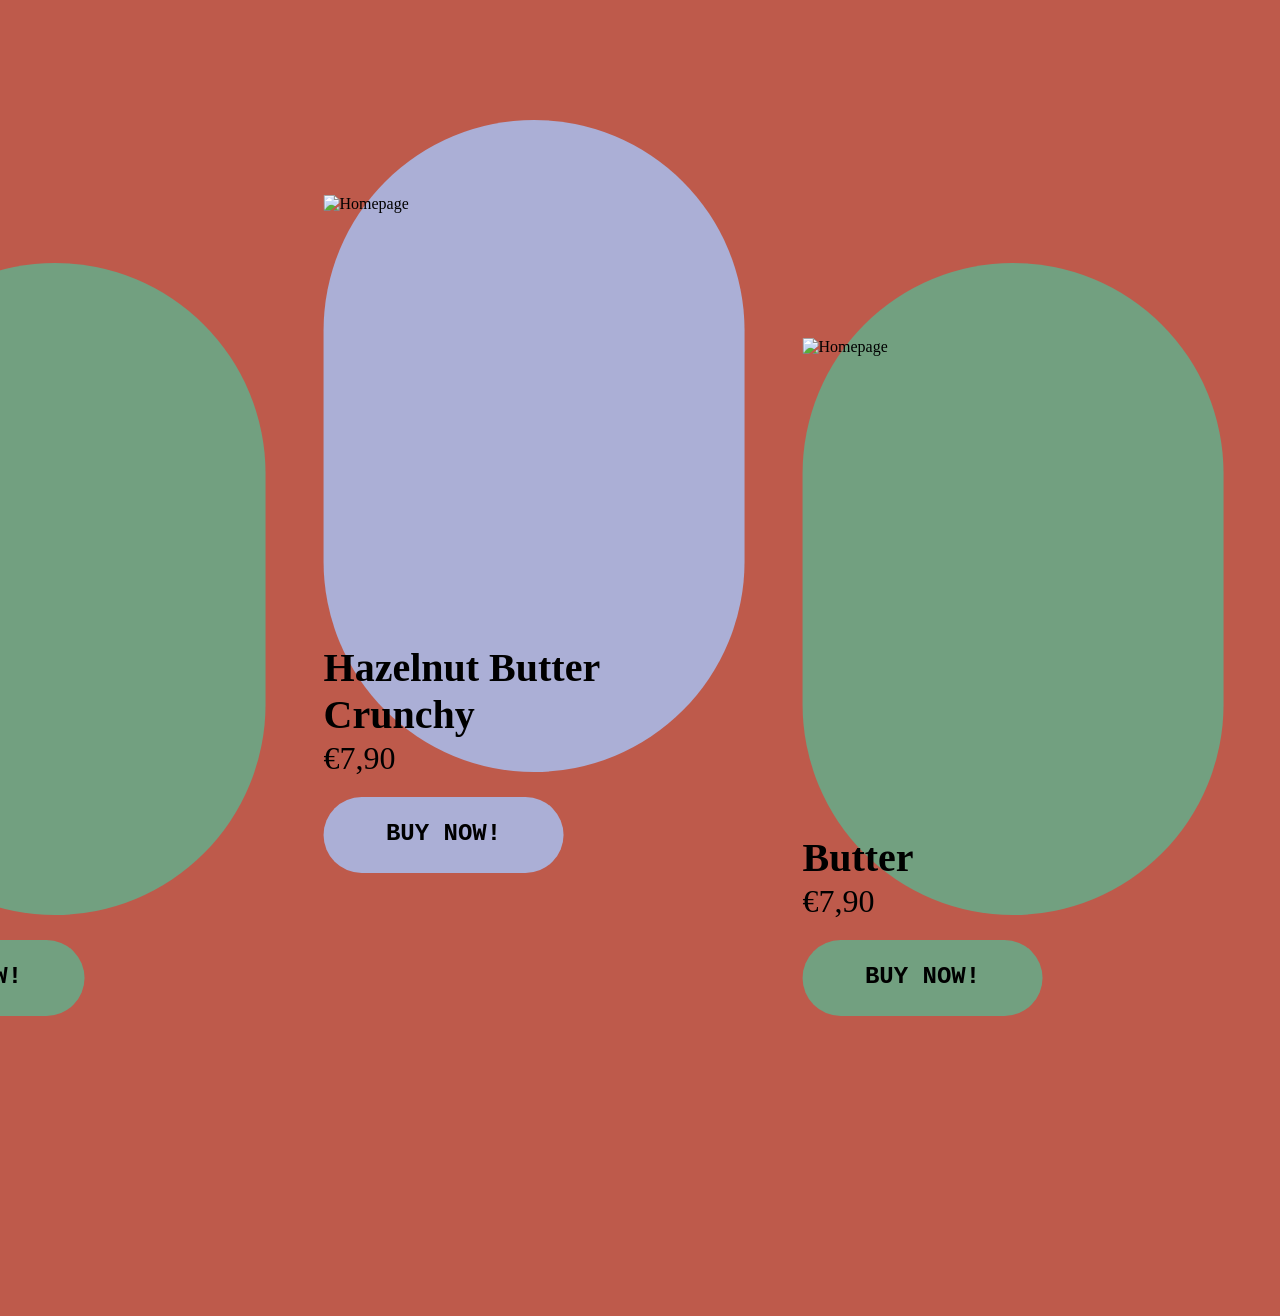
==== commit 629547c3: "finito finito" ====
--- a/courouZel.html
+++ b/courouZel.html
@@ -275,22 +275,6 @@
                                 <!--fine prodotto-->
 
 
-
-
-
-                               
-
-
-                        <div class="background-switcher" data-color="#ed7b49"></div>
-
-
- 
-
-
-
-
-
-						
 
 
     <script type='text/javascript' id='sage/main.js-js-extra'>
@@ -312,12 +296,7 @@
         /* ]]> */
     </script>
     <script data-minify="1" type='text/javascript' src='data-minify.js' id='sage/main.js-js'></script>
-    <!-- WooCommerce JavaScript -->
-
-
 
 </body>
-
 </html>
 
-<!-- This website is like a Rocket, isn't it? Performance optimized by WP Rocket. Learn more: https://wp-rocket.me - Debug: cached@1680680774 -->
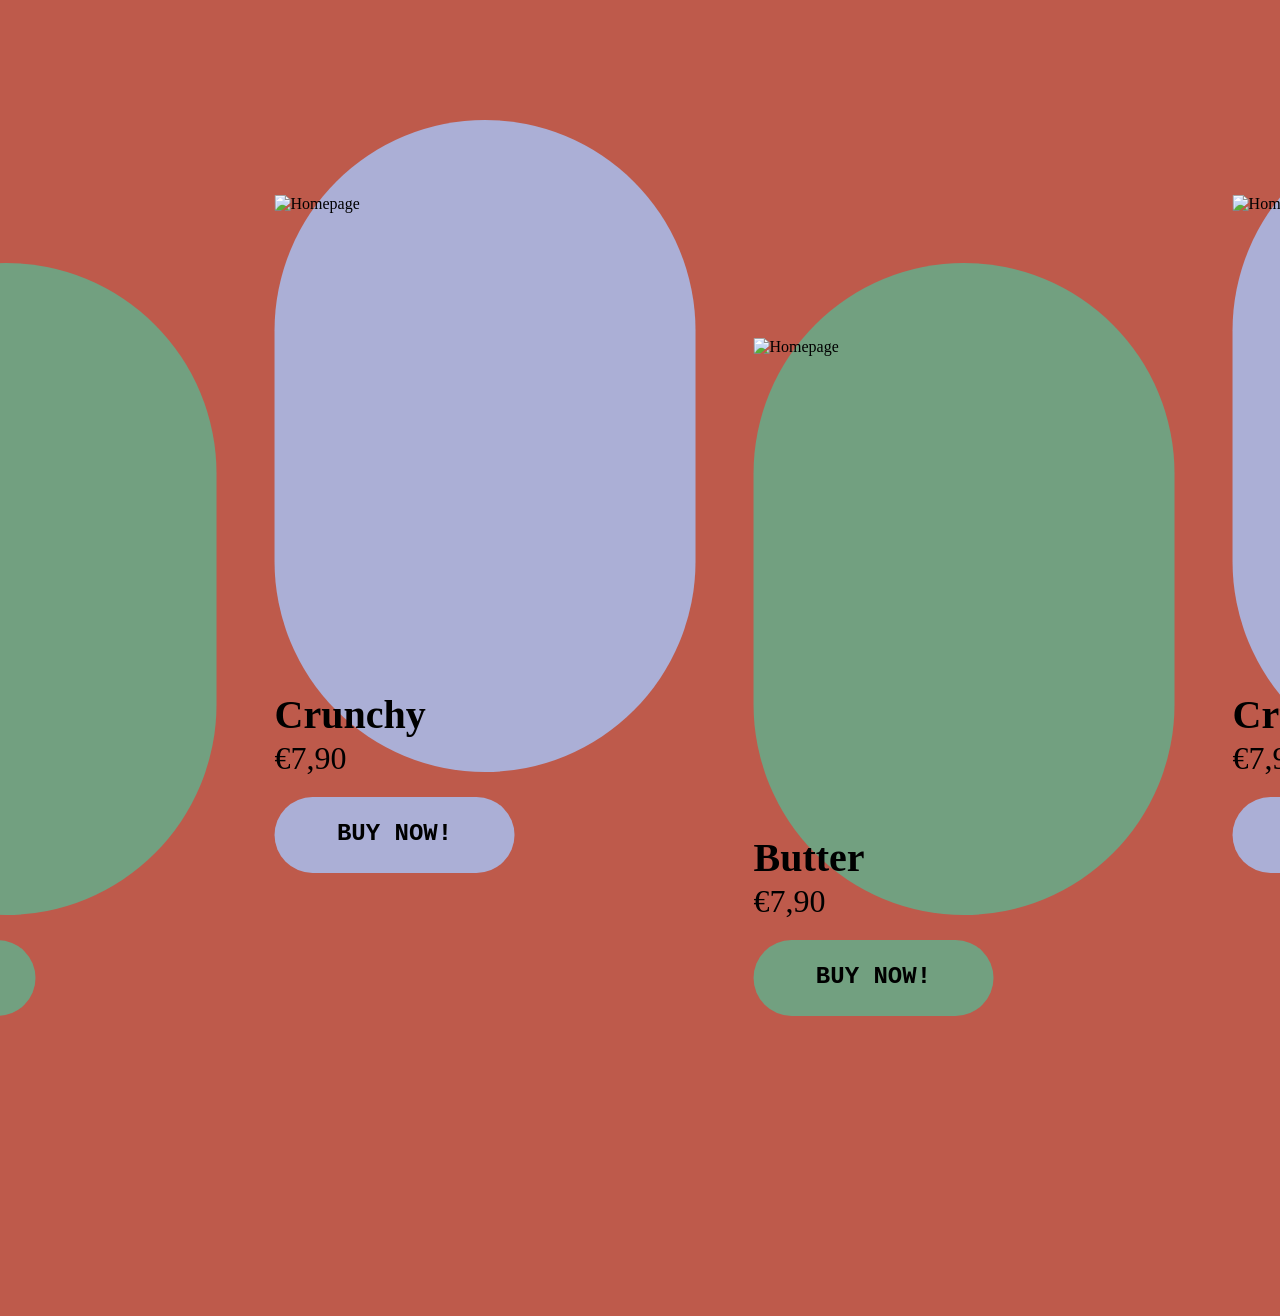
==== commit 57aa3d56: "FINITO" ====
--- a/courouZel.html
+++ b/courouZel.html
@@ -99,7 +99,7 @@
 
                                             <div>
                                                 <h2 class="product-card__title display display--3">
-                                                    Hazelnut Butter Crunchy
+                                                    Crunchy
                                                 </h2>
 
                                                 <div class="product-card__footer">
@@ -178,7 +178,7 @@
 
                                             <div>
                                                 <h2 class="product-card__title display display--3">
-                                                    Hazelnut Butter Crunchy
+                                                    Crunchy
                                                 </h2>
 
                                                 <div class="product-card__footer">
@@ -256,7 +256,7 @@
 
                                             <div>
                                                 <h2 class="product-card__title display display--3">
-                                                    Hazelnut Butter Crunchy
+                                                    Crunchy
                                                 </h2>
 
                                                 <div class="product-card__footer">
@@ -273,7 +273,12 @@
                                             style="background-color: #abafd6;">Buy Now!</a> </div>
                                 </div>
                                 <!--fine prodotto-->
-
+                            </div>
+                        </div>
+                    </div>
+                </div>
+            </div>
+        </main>
 
 
 
--- a/carouzel.css
+++ b/carouzel.css
@@ -342,7 +342,7 @@
 
 
 
-/*buy now marquee*/
+
 
 
 
@@ -372,6 +372,7 @@
     transition: color .15s ease-in-out, background-color .15s ease-in-out, border-color .15s ease-in-out, box-shadow .15s ease-in-out, -webkit-box-shadow .15s ease-in-out
 }
 
+/*hover button text and shadow color*/
 
 .btn--primary:hover,
 .btn-primary:hover
@@ -379,8 +380,12 @@
     color: #fff;
     background-color: #000;
     border-color: #000000 !important;
+    -webkit-box-shadow: 0 0 0 .2rem rgba(255, 255, 255, 0.5);
+    box-shadow: 0 0 0 .2rem rgba(255, 255, 255, 0.5)
     
 }
+
+
 
 .btn--primary:focus,
 .btn-primary.focus,
@@ -404,10 +409,6 @@
 }
 
 
-.btn--primary:hover {
-    -webkit-box-shadow: 0 0 0 .2rem rgba(38, 38, 38, .5);
-    box-shadow: 0 0 0 .2rem rgba(255, 255, 255, 0.5)
-}
 
 
 
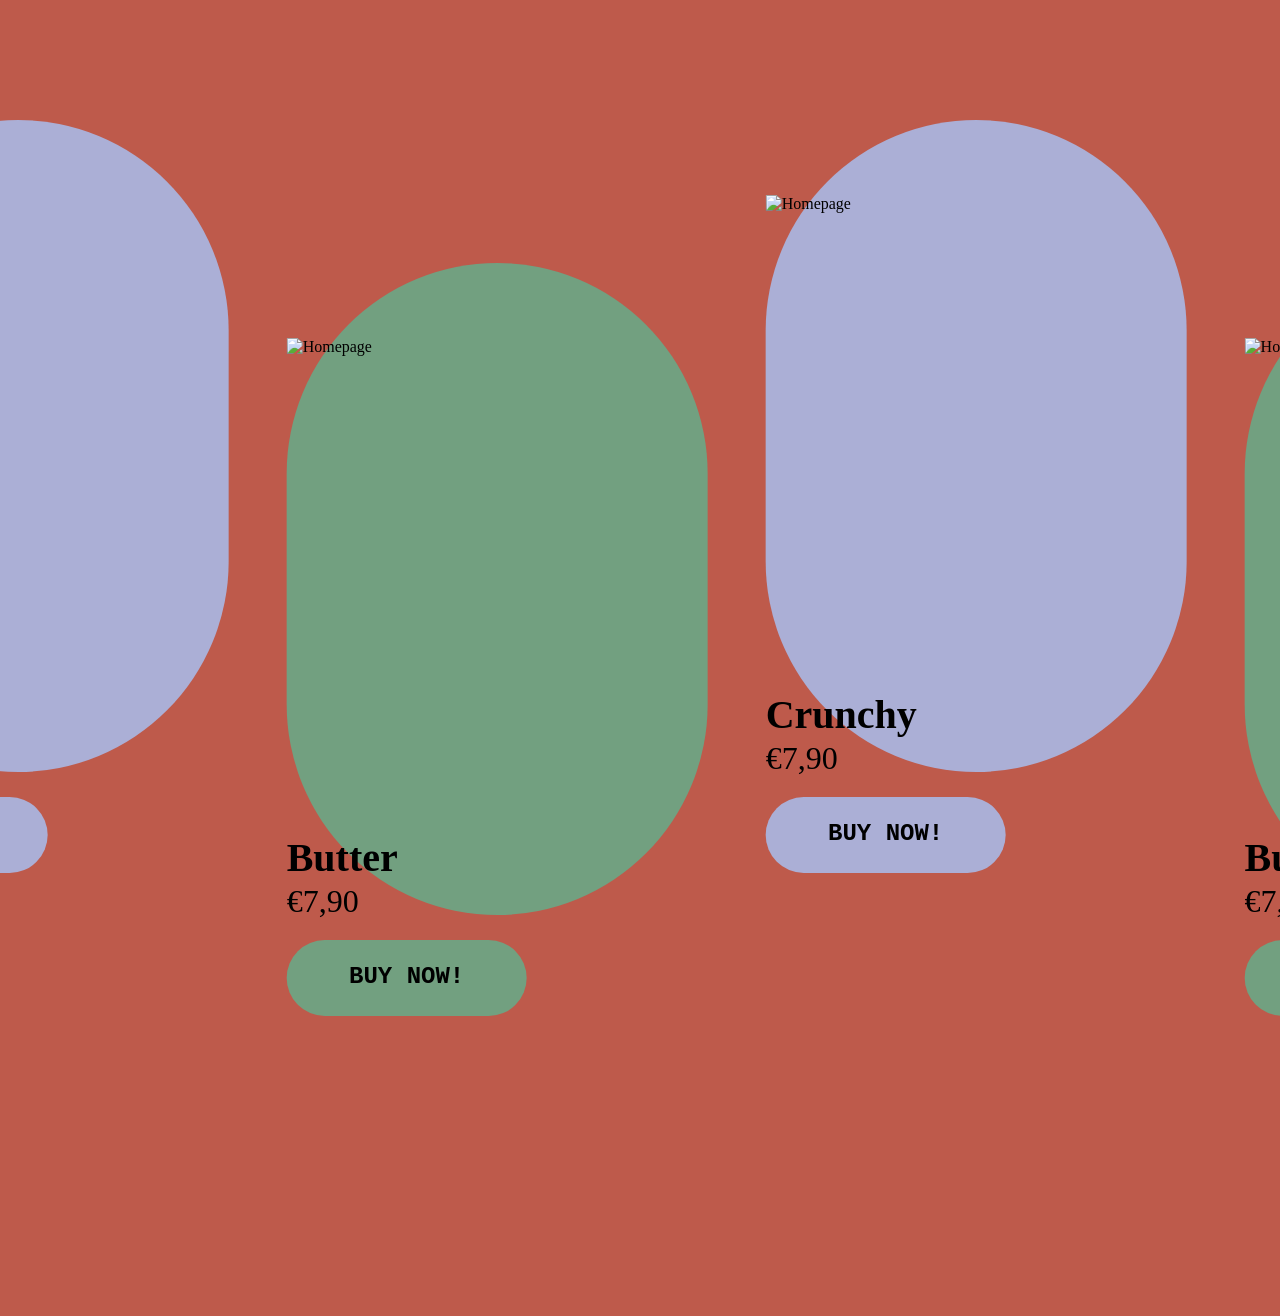
==== commit 965dbefa: "Finito" ====
--- a/courouZel.html
+++ b/courouZel.html
@@ -37,7 +37,7 @@
                 <div class="backg"style="background-color: #be5a4b;">
                     <div>
                         <!-- data-speed sarebbe la velocità di scorrimento-->
-                        <div data-component="MarqueeSlider" data-slider=".marquee-slider__list" data-speed="38" data-direction="left"> 
+                        <div data-component="MarqueeSlider" data-slider=".marquee-slider__list" data-speed="9" data-direction="left"> 
                             <div class="marquee-slider__list">
                                 <!--prodotto inizio-->
                                 <div class="products-slider__item product-card">
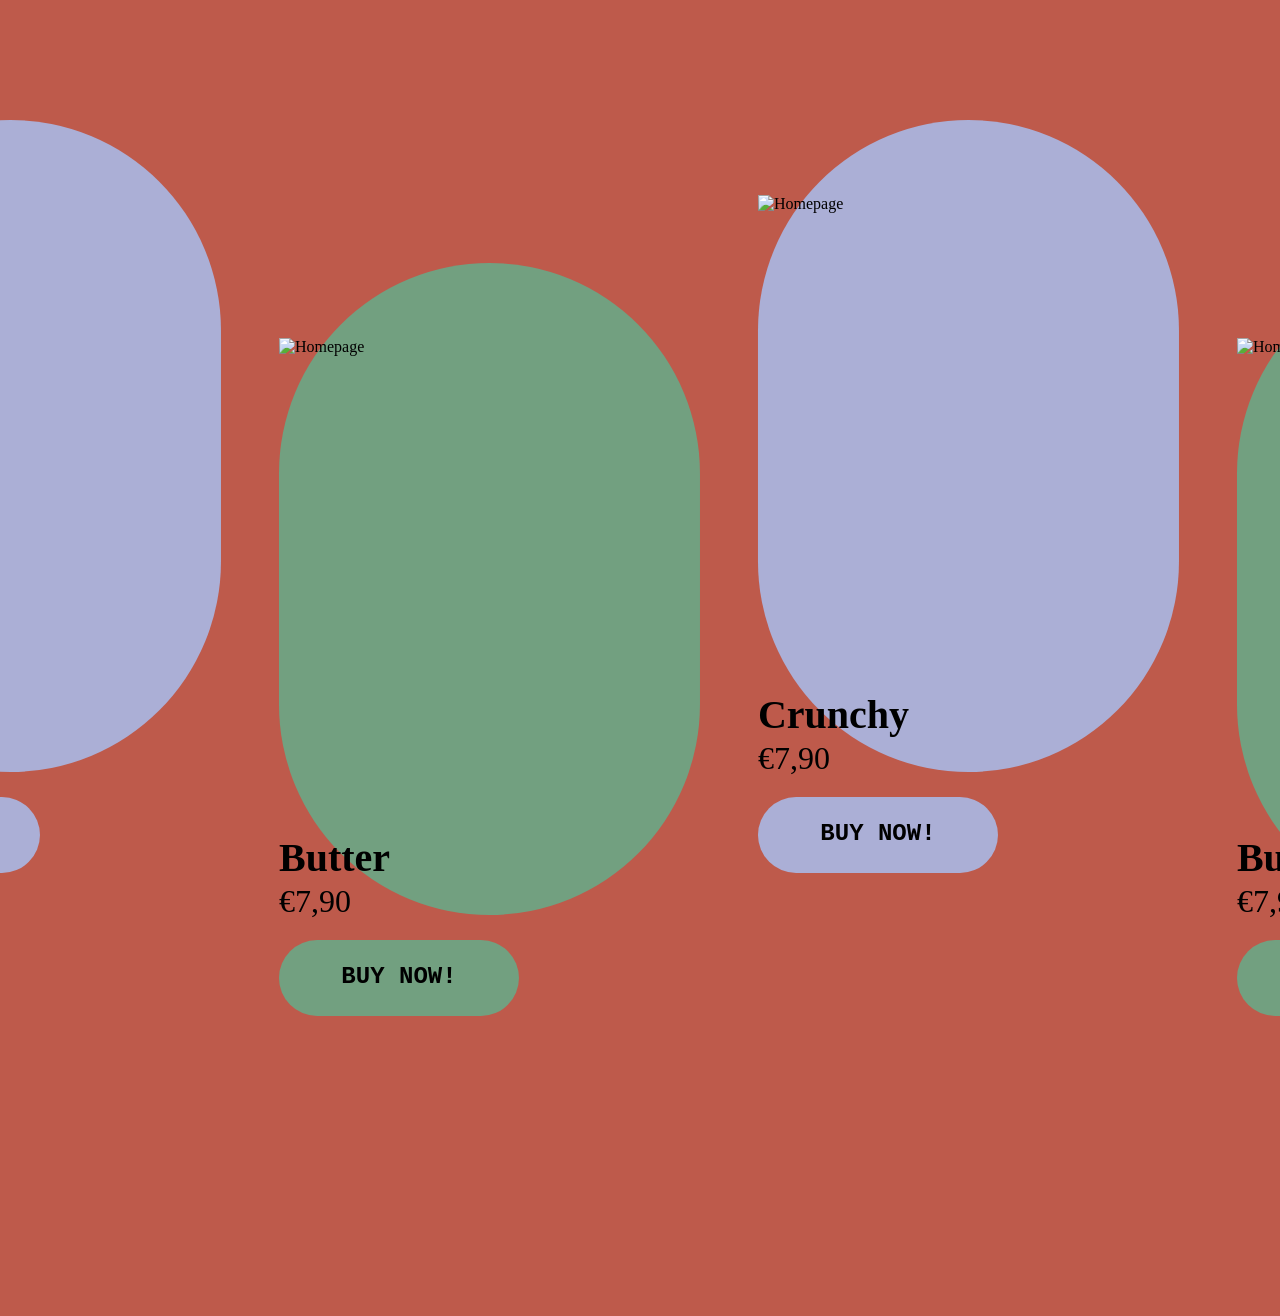
==== commit da53b1f8: "title bene" ====
--- a/courouZel.html
+++ b/courouZel.html
@@ -7,7 +7,7 @@
     <meta name="viewport" content="width=device-width, initial-scale=1, shrink-to-fit=no">
 
     <!-- This site is optimized with the Yoast SEO plugin v20.3 - https://yoast.com/wordpress/plugins/seo/ -->
-    <title>carouZel &mdash; Taste the Wild. Find your Soul.</title>
+    <title>carouZel</title>
 
     <meta name="yandex-verification" content="0fceaeccfa1d9a59" />
     <!-- / Yoast SEO plugin. -->
